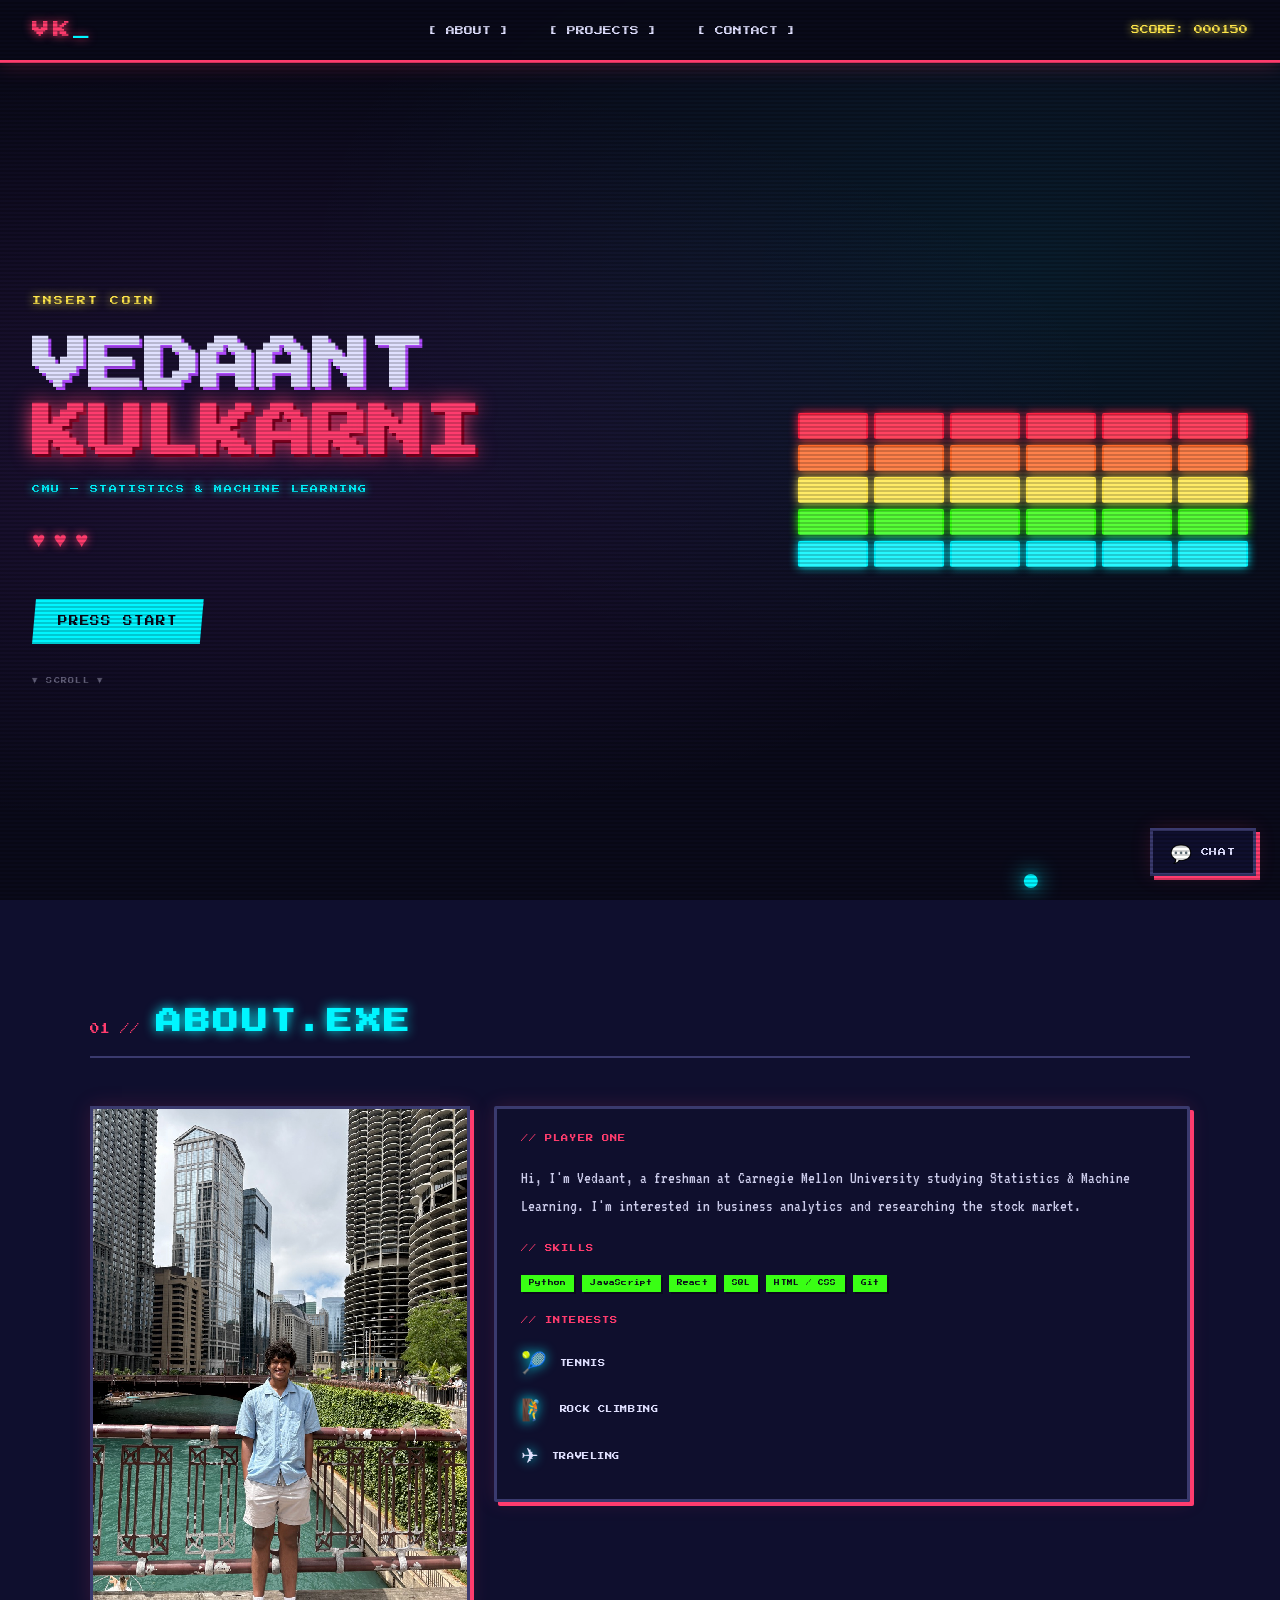
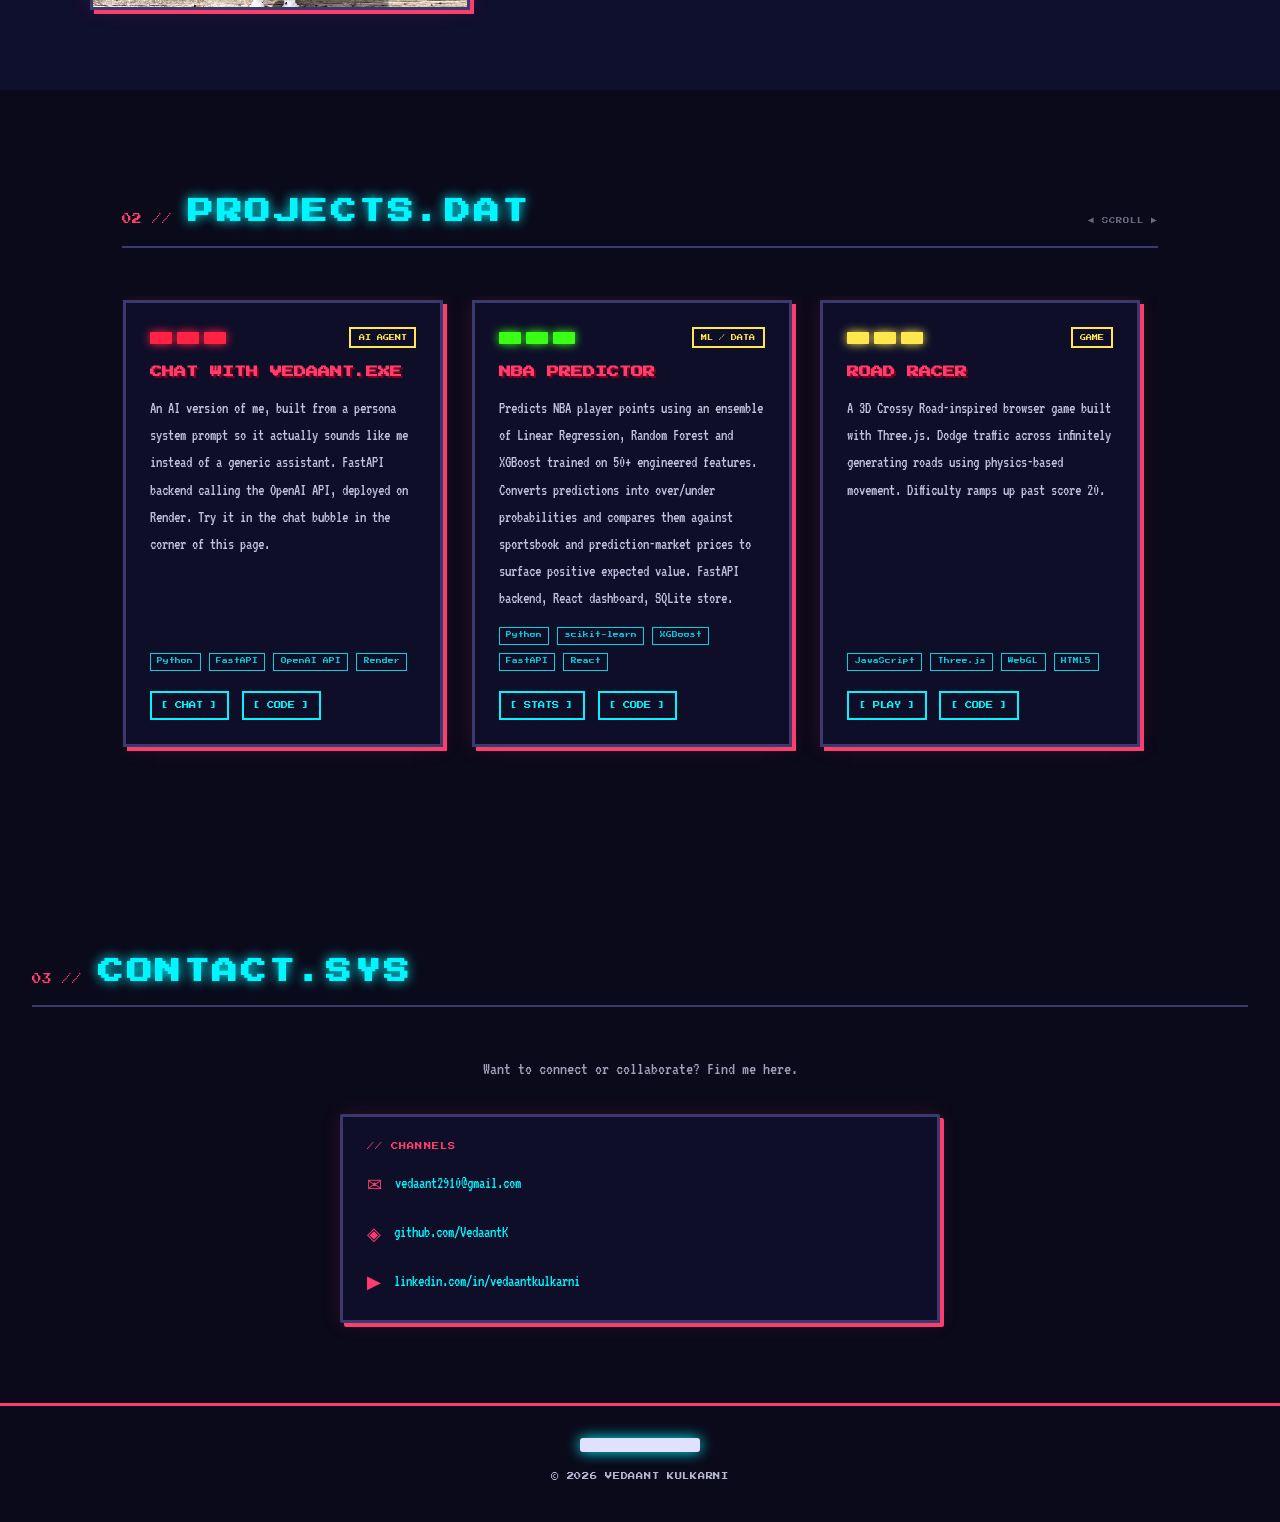
==== index.html @ dc7b93bc "Point chat widget at the live Render backend Co-Authored-By: Claude Sonnet 5 <noreply@anthropic.com>" ====
<!--
  ============================================================
  Vedaant Kulkarni — Portfolio Website
  Hosted on GitHub Pages: https://vedaantk.github.io
  ============================================================

  AI USAGE:
  This website was built with the assistance of Claude (Anthropic).
  AI helped generate the initial HTML structure, CSS layout and
  retro 80s design theme, and JavaScript interactive features.
  I reviewed, adapted, and customised all AI output — adjusting
  content, section layout, colour choices, photo handling, and
  mobile responsiveness to match my own vision.

  SOURCES & CREDITS:
  - Fonts: "Press Start 2P" and "VT323" via Google Fonts
    (https://fonts.google.com) — free for personal/commercial use
    under the Open Font License.
  - Design concept (retro arcade / Breakout aesthetic): original,
    developed in collaboration with Claude AI.
  - All written content and personal photo: Vedaant Kulkarni.
  ============================================================
-->
<!DOCTYPE html>
<html lang="en">
<head>
  <meta charset="UTF-8" />
  <meta name="viewport" content="width=device-width, initial-scale=1.0" />
  <meta name="description" content="Vedaant Kulkarni — CMU freshman studying Statistics &amp; Machine Learning. Portfolio of projects and interests." />
  <title>VEDAANT.K — Portfolio</title>
  <link rel="stylesheet" href="style.css" />
  <!-- AI-assisted: Google Fonts loaded here for the retro pixel aesthetic -->
  <link rel="preconnect" href="https://fonts.googleapis.com" />
  <link href="https://fonts.googleapis.com/css2?family=Press+Start+2P&family=VT323:wght@400&display=swap" rel="stylesheet" />
</head>
<body>

  <!-- Scanline overlay -->
  <div class="scanlines"></div>

  <!-- ── NAVIGATION ── -->
  <nav id="navbar">
    <div class="nav-logo">VK<span class="cursor-blink">_</span></div>
    <ul class="nav-links" id="navMenu">
      <li><a href="#about"    class="nav-btn">[ ABOUT ]</a></li>
      <li><a href="#projects" class="nav-btn">[ PROJECTS ]</a></li>
      <li><a href="#contact"  class="nav-btn">[ CONTACT ]</a></li>
    </ul>
    <div class="nav-score">SCORE: <span id="score">000000</span></div>
    <button class="nav-hamburger" id="hamburger" aria-label="Toggle navigation">
      <span></span><span></span><span></span>
    </button>
  </nav>

  <!-- ── HERO ── -->
  <section id="hero">
    <div class="hero-content">
      <div class="hero-tag">INSERT COIN</div>
      <!-- Each letter is a span so the breakout ball can change its colour on hit -->
      <h1 class="hero-title"><span class="hero-letter">V</span><span class="hero-letter">E</span><span class="hero-letter">D</span><span class="hero-letter">A</span><span class="hero-letter">A</span><span class="hero-letter">N</span><span class="hero-letter">T</span><br /><span class="hero-letter accent">K</span><span class="hero-letter accent">U</span><span class="hero-letter accent">L</span><span class="hero-letter accent">K</span><span class="hero-letter accent">A</span><span class="hero-letter accent">R</span><span class="hero-letter accent">N</span><span class="hero-letter accent">I</span></h1>
      <p class="hero-sub">CMU &mdash; STATISTICS &amp; MACHINE LEARNING</p>
      <div class="hero-lives">
        <span class="life">♥</span><span class="life">♥</span><span class="life">♥</span>
      </div>
      <a href="#about" class="btn-primary">PRESS START</a>
      <div class="scroll-hint" aria-hidden="true">▼ SCROLL ▼</div>
    </div>

    <!-- Canvas for the bouncing block-breaker ball -->
    <canvas id="breakout-canvas" aria-hidden="true"></canvas>

    <!-- Breakout bricks decorative grid -->
    <div class="brick-grid" aria-hidden="true">
      <div class="brick-row">
        <div class="brick b-red"></div><div class="brick b-red"></div><div class="brick b-red"></div><div class="brick b-red"></div><div class="brick b-red"></div><div class="brick b-red"></div>
      </div>
      <div class="brick-row">
        <div class="brick b-orange"></div><div class="brick b-orange"></div><div class="brick b-orange"></div><div class="brick b-orange"></div><div class="brick b-orange"></div><div class="brick b-orange"></div>
      </div>
      <div class="brick-row">
        <div class="brick b-yellow"></div><div class="brick b-yellow"></div><div class="brick b-yellow"></div><div class="brick b-yellow"></div><div class="brick b-yellow"></div><div class="brick b-yellow"></div>
      </div>
      <div class="brick-row">
        <div class="brick b-green"></div><div class="brick b-green"></div><div class="brick b-green"></div><div class="brick b-green"></div><div class="brick b-green"></div><div class="brick b-green"></div>
      </div>
      <div class="brick-row">
        <div class="brick b-cyan"></div><div class="brick b-cyan"></div><div class="brick b-cyan"></div><div class="brick b-cyan"></div><div class="brick b-cyan"></div><div class="brick b-cyan"></div>
      </div>
    </div>
  </section>

  <!-- ── ABOUT ── -->
  <section id="about">
    <div class="section-header">
      <span class="section-num">01 //</span>
      <h2 class="section-title">ABOUT.EXE</h2>
    </div>

    <div class="about-grid">
      <div class="about-photo pixel-border">
        <img src="assets/photo.jpg" alt="Vedaant Kulkarni" />
      </div>

      <div class="about-right">
        <div class="about-card pixel-border">
          <div class="card-label">// PLAYER ONE</div>
          <p class="about-text">
            Hi, I'm Vedaant, a freshman at Carnegie Mellon University studying Statistics &amp; Machine Learning.
            I'm interested in business analytics and researching the stock market.
          </p>

          <!-- Skills section — required by course spec -->
          <div class="card-label" style="margin-top:1.4rem;">// SKILLS</div>
          <div class="skill-tags">
            <span class="skill-tag">Python</span>
            <span class="skill-tag">JavaScript</span>
            <span class="skill-tag">React</span>
            <span class="skill-tag">SQL</span>
            <span class="skill-tag">HTML / CSS</span>
            <span class="skill-tag">Git</span>
          </div>

          <div class="card-label" style="margin-top:1.4rem;">// INTERESTS</div>
          <div class="about-interests">
            <div class="about-interest-item">
              <span class="about-interest-icon">🎾</span>
              <span class="about-interest-name">TENNIS</span>
            </div>
            <div class="about-interest-item">
              <span class="about-interest-icon">🧗</span>
              <span class="about-interest-name">ROCK CLIMBING</span>
            </div>
            <div class="about-interest-item">
              <span class="about-interest-icon">✈</span>
              <span class="about-interest-name">TRAVELING</span>
            </div>
          </div>
        </div>
      </div>
    </div>
  </section>

  <!-- ── PROJECTS ── -->
  <section id="projects">
    <div class="section-header">
      <span class="section-num">02 //</span>
      <h2 class="section-title">PROJECTS.DAT</h2>
      <span class="scroll-hint-inline">◀ SCROLL ▶</span>
    </div>

    <!-- Newest project first (left) — cards scroll horizontally, oldest ends up on the right -->
    <div class="projects-grid">

      <!-- Chat with Vedaant — AI persona chatbot (newest project) -->
      <article class="project-card pixel-border">
        <div class="project-top">
          <div class="project-bricks" aria-hidden="true">
            <div class="pb b-red"></div><div class="pb b-red"></div><div class="pb b-red"></div>
          </div>
          <span class="project-tag">AI AGENT</span>
        </div>
        <h3 class="project-name">CHAT WITH VEDAANT.EXE</h3>
        <p class="project-desc">
          An AI version of me, built from a persona system prompt so it actually sounds like me
          instead of a generic assistant. FastAPI backend calling the OpenAI API, deployed on
          Render. Try it in the chat bubble in the corner of this page.
        </p>
        <div class="project-tech">
          <span>Python</span><span>FastAPI</span><span>OpenAI API</span><span>Render</span>
        </div>
        <div class="project-links">
          <a href="#" class="btn-sm" data-open-chat>[ CHAT ]</a>
          <a href="https://github.com/VedaantK/vedaant-chat" class="btn-sm" target="_blank" rel="noopener">[ CODE ]</a>
        </div>
      </article>

      <!-- NBA Predictor — ML ensemble for player points props -->
      <article class="project-card pixel-border">
        <div class="project-top">
          <div class="project-bricks" aria-hidden="true">
            <div class="pb b-green"></div><div class="pb b-green"></div><div class="pb b-green"></div>
          </div>
          <span class="project-tag">ML / DATA</span>
        </div>
        <h3 class="project-name">NBA PREDICTOR</h3>
        <p class="project-desc">
          Predicts NBA player points using an ensemble of Linear Regression,
          Random Forest and XGBoost trained on 50+ engineered features. Converts
          predictions into over/under probabilities and compares them against
          sportsbook and prediction-market prices to surface positive expected
          value. FastAPI backend, React dashboard, SQLite store.
        </p>
        <div class="project-tech">
          <span>Python</span><span>scikit-learn</span><span>XGBoost</span><span>FastAPI</span><span>React</span>
        </div>
        <div class="project-links">
          <a href="nba-predictor/" class="btn-sm">[ STATS ]</a>
          <a href="https://github.com/VedaantK/nbapred" class="btn-sm" target="_blank" rel="noopener">[ CODE ]</a>
        </div>
      </article>

      <!-- Road Racer — 3D Crossy Road browser game -->
      <article class="project-card pixel-border">
        <div class="project-top">
          <div class="project-bricks" aria-hidden="true">
            <div class="pb b-yellow"></div><div class="pb b-yellow"></div><div class="pb b-yellow"></div>
          </div>
          <span class="project-tag">GAME</span>
        </div>
        <h3 class="project-name">ROAD RACER</h3>
        <p class="project-desc">
          A 3D Crossy Road-inspired browser game built with Three.js. Dodge
          traffic across infinitely generating roads using physics-based movement.
          Difficulty ramps up past score 20.
        </p>
        <div class="project-tech">
          <span>JavaScript</span><span>Three.js</span><span>WebGL</span><span>HTML5</span>
        </div>
        <div class="project-links">
          <a href="crossy-road/" class="btn-sm" target="_blank" rel="noopener">[ PLAY ]</a>
          <a href="https://github.com/VedaantK/VedaantK.github.io/tree/main/crossy-road" class="btn-sm" target="_blank" rel="noopener">[ CODE ]</a>
        </div>
      </article>

      <!-- This portfolio is itself listed as a project, as required (oldest) -->
      <article class="project-card pixel-border">
        <div class="project-top">
          <div class="project-bricks" aria-hidden="true">
            <div class="pb b-cyan"></div><div class="pb b-cyan"></div><div class="pb b-cyan"></div>
          </div>
          <span class="project-tag">PORTFOLIO</span>
        </div>
        <h3 class="project-name">THIS PORTFOLIO</h3>
        <p class="project-desc">
          The site you're looking at. Retro 80s arcade aesthetic built with vanilla HTML, CSS, and
          JavaScript. Responsive, interactive, and deployed on GitHub Pages.
        </p>
        <div class="project-tech">
          <span>HTML</span><span>CSS</span><span>JavaScript</span><span>GitHub Pages</span>
        </div>
        <div class="project-links">
          <a href="https://vedaantk.github.io" class="btn-sm" target="_blank" rel="noopener">[ LIVE ]</a>
          <a href="https://github.com/VedaantK/VedaantK.github.io" class="btn-sm" target="_blank" rel="noopener">[ CODE ]</a>
        </div>
      </article>

    </div>
  </section>

  <!-- ── CONTACT ── -->
  <section id="contact">
    <div class="section-header">
      <span class="section-num">03 //</span>
      <h2 class="section-title">CONTACT.SYS</h2>
    </div>

    <p class="contact-intro">Want to connect or collaborate? Find me here.</p>

    <div class="contact-wrapper">
      <div class="contact-info pixel-border">
        <div class="card-label">// CHANNELS</div>
        <ul class="contact-list">
          <li>
            <span class="contact-icon">✉</span>
            <a href="mailto:vedaant2910@gmail.com">vedaant2910@gmail.com</a>
          </li>
          <li>
            <span class="contact-icon">◈</span>
            <a href="https://github.com/VedaantK" target="_blank" rel="noopener">github.com/VedaantK</a>
          </li>
          <li>
            <span class="contact-icon">▶</span>
            <a href="https://linkedin.com/in/vedaantkulkarni" target="_blank" rel="noopener">linkedin.com/in/vedaantkulkarni</a>
          </li>
        </ul>
      </div>
    </div>
  </section>

  <!-- ── FOOTER ── -->
  <footer id="footer">
    <div class="footer-paddle" aria-hidden="true"></div>
    <p class="footer-text">© 2026 VEDAANT KULKARNI</p>
  </footer>

  <!-- ── CHAT WIDGET (Vedaant.EXE) ──────────────────────────────
       Floating chat button + panel, available from anywhere on the
       page. Talks to the FastAPI backend in the vedaant-chat repo,
       deployed on Render. data-api-url is the one place that needs
       the live Render URL — see chat.js. -->
  <div id="chatWidget" class="chat-widget" data-api-url="https://vedaant-chat.onrender.com">
    <button id="chatToggle" class="chat-toggle pixel-border" aria-expanded="false" aria-controls="chatPanel">
      <span class="chat-toggle-icon" aria-hidden="true">💬</span>
      <span class="chat-toggle-label">CHAT</span>
    </button>

    <div id="chatPanel" class="chat-panel pixel-border" hidden>
      <div class="chat-header">
        <span class="chat-dot" aria-hidden="true"></span>
        <span class="chat-title">VEDAANT.EXE</span>
        <button id="chatClose" class="chat-close" aria-label="Close chat">✕</button>
      </div>
      <div id="chatMessages" class="chat-messages" role="log" aria-live="polite"></div>
      <form id="chatForm" class="chat-form">
        <input id="chatInput" class="chat-input" type="text" autocomplete="off" placeholder="ask me anything..." maxlength="500" aria-label="Message" />
        <button type="submit" class="chat-send btn-sm">SEND</button>
      </form>
    </div>
  </div>

  <script src="main.js"></script>
  <script src="breakout.js"></script>
  <script src="chat.js"></script>
</body>
</html>
---- style.css ----
/* ═══════════════════════════════════════════════
   Vedaant Kulkarni — Portfolio  |  style.css
   ═══════════════════════════════════════════════
   AI USAGE: Overall visual design (retro 80s arcade theme,
   colour palette, neon glow effects, CSS grid layouts) was
   generated with Claude AI and then adjusted by me —
   tweaking colours, spacing, section structure, and removing
   features I didn't want (e.g. the stat-bar section).
   ═══════════════════════════════════════════════ */

/* ── RESET & BASE ── */
*, *::before, *::after {
  box-sizing: border-box;
  margin: 0;
  padding: 0;
}

:root {
  --bg:        #0a0a1a;
  --bg2:       #0f0f2e;
  --fg:        #e0e0ff;
  --accent:    #ff3c6e;      /* neon pink */
  --cyan:      #00f5ff;
  --yellow:    #ffe74c;
  --green:     #39ff14;
  --orange:    #ff6b2b;
  --purple:    #b04aff;
  --border:    #3a3a6e;

  /* brick colours */
  --b-red:     #ff2244;
  --b-orange:  #ff6b2b;
  --b-yellow:  #ffe74c;
  --b-green:   #39ff14;
  --b-cyan:    #00f5ff;

  --font-pixel: 'Press Start 2P', monospace;
  --font-vt:    'VT323', monospace;
}

html {
  scroll-behavior: smooth;
}

body {
  background-color: var(--bg);
  color: var(--fg);
  font-family: var(--font-vt);
  font-size: 1.15rem;
  line-height: 1.7;
  overflow-x: hidden;
}

/* ── SCANLINE OVERLAY ── */
.scanlines {
  position: fixed;
  inset: 0;
  pointer-events: none;
  z-index: 9999;
  background: repeating-linear-gradient(
    to bottom,
    transparent 0px,
    transparent 2px,
    rgba(0,0,0,0.18) 2px,
    rgba(0,0,0,0.18) 4px
  );
}

/* ── PIXEL BORDER UTILITY ── */
.pixel-border {
  border: 3px solid var(--border);
  box-shadow:
    4px 4px 0 var(--accent),
    0 0 20px rgba(255, 60, 110, 0.15);
  image-rendering: pixelated;
}

.pixel-border:hover {
  box-shadow:
    4px 4px 0 var(--cyan),
    0 0 30px rgba(0, 245, 255, 0.25);
  border-color: var(--cyan);
  transition: box-shadow 0.2s, border-color 0.2s;
}

/* ── CURSOR BLINK ── */
.cursor-blink {
  animation: blink 0.9s step-start infinite;
  color: var(--cyan);
}

@keyframes blink {
  50% { opacity: 0; }
}

/* ── SECTION COMMON ── */
section {
  max-width: 1100px;
  margin: 0 auto;
  padding: 100px 2rem 60px;
}

.section-header {
  display: flex;
  align-items: baseline;
  gap: 1rem;
  margin-bottom: 3rem;
  border-bottom: 2px solid var(--border);
  padding-bottom: 0.75rem;
}

.section-num {
  font-family: var(--font-pixel);
  font-size: 0.6rem;
  color: var(--accent);
}

.section-title {
  font-family: var(--font-pixel);
  font-size: clamp(1rem, 3vw, 1.6rem);
  color: var(--cyan);
  text-shadow: 0 0 12px var(--cyan);
  letter-spacing: 0.1em;
}

.scroll-hint-inline {
  margin-left: auto;
  font-family: var(--font-pixel);
  font-size: 0.4rem;
  color: var(--fg);
  opacity: 0.45;
  letter-spacing: 0.15em;
  white-space: nowrap;
}

/* ═══════════════════════════════════════════════
   NAVIGATION
   ═══════════════════════════════════════════════ */
#navbar {
  position: fixed;
  top: 0;
  left: 0;
  right: 0;
  z-index: 1000;
  display: flex;
  align-items: center;
  justify-content: space-between;
  padding: 0.9rem 2rem;
  background: rgba(10, 10, 26, 0.92);
  backdrop-filter: blur(4px);
  border-bottom: 3px solid var(--accent);
  box-shadow: 0 0 20px rgba(255, 60, 110, 0.3);
}

.nav-logo {
  font-family: var(--font-pixel);
  font-size: 1.1rem;
  color: var(--accent);
  text-shadow: 0 0 10px var(--accent);
  letter-spacing: 0.15em;
}

.nav-links {
  display: flex;
  list-style: none;
  gap: 1.5rem;
}

.nav-btn {
  font-family: var(--font-pixel);
  font-size: 0.55rem;
  color: var(--fg);
  text-decoration: none;
  padding: 0.4rem 0.5rem;
  transition: color 0.15s, text-shadow 0.15s;
}

.nav-btn:hover,
.nav-btn.active {
  color: var(--cyan);
  text-shadow: 0 0 8px var(--cyan);
}

.nav-score {
  font-family: var(--font-pixel);
  font-size: 0.55rem;
  color: var(--yellow);
  text-shadow: 0 0 8px var(--yellow);
}

/* ═══════════════════════════════════════════════
   HERO
   ═══════════════════════════════════════════════ */
#hero {
  min-height: 100vh;
  max-width: 100%;
  padding: 0 2rem;
  display: flex;
  align-items: center;
  justify-content: space-between;
  gap: 2rem;
  position: relative;
  overflow: hidden;
  background:
    radial-gradient(ellipse at 20% 50%, rgba(176, 74, 255, 0.12) 0%, transparent 60%),
    radial-gradient(ellipse at 80% 30%, rgba(0, 245, 255, 0.08) 0%, transparent 50%);
}

.hero-content {
  flex: 1;
  max-width: 600px;
  padding-top: 80px;
}

.hero-tag {
  font-family: var(--font-pixel);
  font-size: 0.55rem;
  color: var(--yellow);
  text-shadow: 0 0 10px var(--yellow);
  letter-spacing: 0.25em;
  margin-bottom: 1.5rem;
  animation: pulse-glow 2s ease-in-out infinite;
}

@keyframes pulse-glow {
  0%, 100% { opacity: 1; }
  50%       { opacity: 0.5; }
}

.hero-title {
  font-family: var(--font-pixel);
  font-size: clamp(1.8rem, 6vw, 3.5rem);
  line-height: 1.2;
  color: var(--fg);
  text-shadow: 3px 3px 0 var(--purple);
  margin-bottom: 1rem;
}

.hero-title .accent {
  color: var(--accent);
  text-shadow: 3px 3px 0 #7a001f, 0 0 20px var(--accent);
}

.hero-sub {
  font-family: var(--font-pixel);
  font-size: 0.5rem;
  color: var(--cyan);
  letter-spacing: 0.2em;
  margin-bottom: 1.5rem;
  text-shadow: 0 0 8px var(--cyan);
}

.hero-lives {
  display: flex;
  gap: 0.5rem;
  margin-bottom: 2.5rem;
}

.scroll-hint {
  font-family: var(--font-pixel);
  font-size: 0.38rem;
  color: var(--fg);
  opacity: 0.4;
  letter-spacing: 0.2em;
  margin-top: 2rem;
  animation: scroll-bounce 1.6s ease-in-out infinite;
}

@keyframes scroll-bounce {
  0%, 100% { transform: translateY(0);    opacity: 0.4; }
  50%       { transform: translateY(6px); opacity: 0.7; }
}

.life {
  font-size: 1.4rem;
  color: var(--accent);
  text-shadow: 0 0 10px var(--accent);
}

/* ── BREAKOUT CANVAS ── */
#breakout-canvas {
  position: absolute;
  inset: 0;
  pointer-events: none; /* let clicks pass through to elements below */
  z-index: 3;
}

/* Individual hero title letters — transition lets colour changes animate smoothly */
.hero-letter {
  display: inline;
  transition: color 0.5s, text-shadow 0.5s;
}

/* ── BRICK GRID (hero decoration) ── */
.brick-grid {
  display: flex;
  flex-direction: column;
  gap: 6px;
  align-items: flex-end;
  padding-top: 80px;
  flex-shrink: 0;
}

.brick-row {
  display: flex;
  gap: 6px;
}

.brick {
  width: 70px;
  height: 26px;
  border-radius: 2px;
  position: relative;
  animation: brick-float 3s ease-in-out infinite;
}

.brick::after {
  content: '';
  position: absolute;
  inset: 2px 2px 0 2px;
  background: rgba(255,255,255,0.15);
  border-radius: 1px 1px 0 0;
}

.brick:nth-child(odd)  { animation-delay: 0.3s; }
.brick:nth-child(even) { animation-delay: 0.6s; }

@keyframes brick-float {
  0%, 100% { transform: translateY(0); }
  50%       { transform: translateY(-4px); }
}

.b-red    { background: var(--b-red);    box-shadow: 0 0 10px var(--b-red); }
.b-orange { background: var(--b-orange); box-shadow: 0 0 10px var(--b-orange); }
.b-yellow { background: var(--b-yellow); box-shadow: 0 0 10px var(--b-yellow); }
.b-green  { background: var(--b-green);  box-shadow: 0 0 10px var(--b-green); }
.b-cyan   { background: var(--b-cyan);   box-shadow: 0 0 10px var(--b-cyan); }

/* ── BUTTONS ── */
.btn-primary {
  display: inline-block;
  font-family: var(--font-pixel);
  font-size: 0.6rem;
  color: var(--bg);
  background: var(--cyan);
  border: none;
  padding: 0.9rem 1.6rem;
  cursor: pointer;
  text-decoration: none;
  letter-spacing: 0.1em;
  clip-path: polygon(4px 0%, 100% 0%, calc(100% - 4px) 100%, 0% 100%);
  transition: background 0.15s, transform 0.1s;
  box-shadow: 4px 4px 0 var(--purple);
}

.btn-primary:hover {
  background: var(--accent);
  box-shadow: 4px 4px 0 var(--yellow);
  transform: translate(-2px, -2px);
}

.btn-primary:active {
  transform: translate(2px, 2px);
  box-shadow: none;
}

.btn-sm {
  font-family: var(--font-pixel);
  font-size: 0.45rem;
  color: var(--cyan);
  text-decoration: none;
  border: 2px solid var(--cyan);
  padding: 0.4rem 0.6rem;
  transition: background 0.15s, color 0.15s;
}

.btn-sm:hover {
  background: var(--cyan);
  color: var(--bg);
}

/* ═══════════════════════════════════════════════
   ABOUT
   ═══════════════════════════════════════════════ */
#about {
  background: var(--bg2);
  max-width: 100%;
  padding: 100px 2rem 80px;
}

#about > * {
  max-width: 1100px;
  margin-left: auto;
  margin-right: auto;
}

.about-grid {
  display: grid;
  grid-template-columns: 380px 1fr;
  gap: 1.5rem;
  max-width: 1100px;
  margin: 0 auto;
}

.about-photo {
  overflow: hidden;
  line-height: 0;
}

.about-photo img {
  width: 100%;
  height: 100%;
  object-fit: cover;
  object-position: center top;
  display: block;
  filter: saturate(0.9) contrast(1.05);
}

.about-right {
  display: flex;
  flex-direction: column;
  gap: 1.5rem;
}

.about-card {
  background: rgba(15, 15, 46, 0.8);
  padding: 1.5rem;
  border-radius: 2px;
}

.about-interests {
  display: flex;
  flex-direction: column;
  gap: 0.7rem;
}

.about-interest-item {
  display: flex;
  align-items: center;
  gap: 0.8rem;
}

.about-interest-icon {
  font-size: 1.3rem;
  filter: drop-shadow(0 0 6px var(--cyan));
}

.about-interest-name {
  font-family: var(--font-pixel);
  font-size: 0.45rem;
  color: var(--fg);
  letter-spacing: 0.08em;
}

.card-label {
  font-family: var(--font-pixel);
  font-size: 0.45rem;
  color: var(--accent);
  letter-spacing: 0.15em;
  margin-bottom: 1.2rem;
}

.about-text {
  font-size: 1.05rem;
  color: var(--fg);
  opacity: 0.9;
}

/* Skill tags — compact, sits below bio in the about card */
.skill-tags {
  display: flex;
  flex-wrap: wrap;
  gap: 0.5rem;
  margin-bottom: 0.2rem;
}

.skill-tag {
  font-family: var(--font-pixel);
  font-size: 0.35rem;
  color: var(--bg);
  background: var(--green);
  padding: 0.25rem 0.5rem;
  box-shadow: 2px 2px 0 rgba(0,0,0,0.35);
  letter-spacing: 0.04em;
}

/* Disabled project links (placeholders) */
.btn-disabled {
  opacity: 0.35;
  cursor: not-allowed;
  pointer-events: none;
}

/* Placeholder project cards — slightly dimmed */
.project-placeholder {
  opacity: 0.7;
}

/* ═══════════════════════════════════════════════
   PROJECTS
   ═══════════════════════════════════════════════ */
#projects {
  padding: 100px 2rem 80px;
}

/* Horizontal scroller, newest project card first (left) */
.projects-grid {
  display: flex;
  gap: 1.8rem;
  overflow-x: auto;
  scroll-snap-type: x proximity;
  padding: 0.3rem 0.3rem 1.4rem;
  scrollbar-width: thin;
  scrollbar-color: var(--cyan) var(--bg2);
}

.projects-grid::-webkit-scrollbar {
  height: 10px;
}

.projects-grid::-webkit-scrollbar-track {
  background: var(--bg2);
}

.projects-grid::-webkit-scrollbar-thumb {
  background: var(--cyan);
  box-shadow: 0 0 6px var(--cyan);
}

.project-card {
  background: rgba(15, 15, 46, 0.8);
  padding: 1.5rem;
  display: flex;
  flex-direction: column;
  gap: 0.9rem;
  transition: transform 0.2s;
  flex: 0 0 320px;
  scroll-snap-align: start;
}

.project-card:hover {
  transform: translate(-3px, -3px);
}

.project-top {
  display: flex;
  align-items: center;
  justify-content: space-between;
}

.project-bricks {
  display: flex;
  gap: 5px;
}

.pb {
  width: 22px;
  height: 12px;
  border-radius: 1px;
}

.project-tag {
  font-family: var(--font-pixel);
  font-size: 0.38rem;
  color: var(--yellow);
  border: 2px solid var(--yellow);
  padding: 0.2rem 0.45rem;
}

.project-name {
  font-family: var(--font-pixel);
  font-size: 0.75rem;
  color: var(--accent);
  text-shadow: 2px 2px 0 #7a001f;
  line-height: 1.5;
}

.project-desc {
  font-size: 1rem;
  color: var(--fg);
  opacity: 0.85;
  flex: 1;
}

.project-tech {
  display: flex;
  flex-wrap: wrap;
  gap: 0.5rem;
}

.project-tech span {
  font-family: var(--font-pixel);
  font-size: 0.35rem;
  color: var(--cyan);
  border: 1px solid var(--cyan);
  padding: 0.2rem 0.4rem;
  opacity: 0.85;
}

.project-links {
  display: flex;
  gap: 0.8rem;
  margin-top: 0.4rem;
}

/* ═══════════════════════════════════════════════
   CONTACT
   ═══════════════════════════════════════════════ */
#contact {
  max-width: 100%;
  padding: 100px 2rem 80px;
}

.contact-wrapper {
  max-width: 600px;
  margin: 0 auto;
}

.contact-intro {
  max-width: 600px;
  margin: 0 auto 1.8rem;
  font-size: 1.1rem;
  color: var(--fg);
  opacity: 0.7;
  text-align: center;
}

.contact-info {
  background: rgba(15, 15, 46, 0.8);
  padding: 1.5rem;
  border-radius: 2px;
  align-self: start;
}

.contact-list {
  list-style: none;
  display: flex;
  flex-direction: column;
  gap: 1.4rem;
  margin-top: 0.5rem;
}

.contact-list li {
  display: flex;
  align-items: flex-start;
  gap: 0.8rem;
  line-height: 1.4;
}

.contact-icon {
  color: var(--accent);
  font-size: 1.1rem;
  flex-shrink: 0;
  margin-top: 0.1rem;
}

.contact-list a {
  color: var(--cyan);
  text-decoration: none;
  font-size: 1rem;
  word-break: break-all;
  transition: color 0.15s;
}

.contact-list a:hover {
  color: var(--yellow);
  text-shadow: 0 0 8px var(--yellow);
}

/* ═══════════════════════════════════════════════
   FOOTER
   ═══════════════════════════════════════════════ */
#footer {
  border-top: 3px solid var(--accent);
  padding: 2rem;
  text-align: center;
  background: var(--bg);
  position: relative;
}

.footer-paddle {
  width: 120px;
  height: 14px;
  background: var(--fg);
  border-radius: 3px;
  margin: 0 auto 1.2rem;
  box-shadow: 0 0 14px var(--cyan);
}

.footer-text {
  font-family: var(--font-pixel);
  font-size: 0.45rem;
  color: var(--fg);
  letter-spacing: 0.1em;
  opacity: 0.8;
  margin-bottom: 0.4rem;
}

/* ═══════════════════════════════════════════════
   CHAT WIDGET (Vedaant.EXE)
   ═══════════════════════════════════════════════ */
.chat-widget {
  position: fixed;
  right: 1.5rem;
  bottom: 1.5rem;
  z-index: 1500;
  display: flex;
  flex-direction: column;
  align-items: flex-end;
  gap: 0.8rem;
}

.chat-toggle {
  display: flex;
  align-items: center;
  gap: 0.5rem;
  background: var(--bg2);
  color: var(--fg);
  padding: 0.75rem 1.1rem;
  cursor: pointer;
  font-family: var(--font-pixel);
  font-size: 0.5rem;
  letter-spacing: 0.08em;
}

.chat-toggle-icon {
  font-size: 1.1rem;
  line-height: 1;
}

.chat-panel {
  width: 320px;
  max-width: calc(100vw - 2.5rem);
  height: 440px;
  max-height: calc(100vh - 8rem);
  background: var(--bg2);
  display: flex;
  flex-direction: column;
  overflow: hidden;
}

.chat-panel[hidden] {
  display: none;
}

.chat-header {
  display: flex;
  align-items: center;
  gap: 0.6rem;
  padding: 0.7rem 0.9rem;
  border-bottom: 2px solid var(--border);
  background: rgba(10, 10, 26, 0.6);
  flex-shrink: 0;
}

.chat-dot {
  width: 8px;
  height: 8px;
  border-radius: 50%;
  background: var(--green);
  box-shadow: 0 0 8px var(--green);
  animation: blink 1.4s ease-in-out infinite;
  flex-shrink: 0;
}

.chat-title {
  font-family: var(--font-pixel);
  font-size: 0.55rem;
  color: var(--cyan);
  text-shadow: 0 0 8px var(--cyan);
  flex: 1;
}

.chat-close {
  background: none;
  border: none;
  color: var(--fg);
  font-size: 1.1rem;
  cursor: pointer;
  line-height: 1;
  padding: 0.1rem 0.3rem;
}

.chat-close:hover {
  color: var(--accent);
}

.chat-messages {
  flex: 1;
  overflow-y: auto;
  padding: 0.9rem;
  display: flex;
  flex-direction: column;
  gap: 0.6rem;
}

.chat-msg {
  max-width: 85%;
  padding: 0.5rem 0.7rem;
  font-size: 0.95rem;
  line-height: 1.4;
  border-radius: 2px;
  word-wrap: break-word;
  white-space: pre-wrap;
}

.chat-msg-bot {
  align-self: flex-start;
  background: rgba(255, 60, 110, 0.12);
  border: 1px solid var(--accent);
  color: var(--fg);
}

.chat-msg-user {
  align-self: flex-end;
  background: rgba(0, 245, 255, 0.1);
  border: 1px solid var(--cyan);
  color: var(--fg);
}

.chat-typing {
  opacity: 0.6;
}

.chat-form {
  display: flex;
  gap: 0.5rem;
  padding: 0.7rem;
  border-top: 2px solid var(--border);
  flex-shrink: 0;
}

.chat-input {
  flex: 1;
  min-width: 0;
  background: var(--bg);
  border: 2px solid var(--border);
  color: var(--fg);
  padding: 0.5rem 0.6rem;
  font-family: var(--font-vt);
  font-size: 1rem;
}

.chat-input:focus {
  outline: none;
  border-color: var(--cyan);
}

.chat-input:disabled {
  opacity: 0.5;
}

.chat-send {
  cursor: pointer;
  flex-shrink: 0;
}

.chat-send:disabled {
  opacity: 0.5;
  cursor: not-allowed;
}

/* ── HAMBURGER (hidden on desktop) ── */
.nav-hamburger {
  display: none;
  flex-direction: column;
  justify-content: center;
  gap: 5px;
  background: none;
  border: none;
  cursor: pointer;
  padding: 0.3rem;
}

.nav-hamburger span {
  display: block;
  width: 22px;
  height: 2px;
  background: var(--fg);
  border-radius: 1px;
  transition: transform 0.2s, opacity 0.2s;
}

.nav-hamburger.open span:nth-child(1) { transform: translateY(7px) rotate(45deg); }
.nav-hamburger.open span:nth-child(2) { opacity: 0; }
.nav-hamburger.open span:nth-child(3) { transform: translateY(-7px) rotate(-45deg); }

/* ═══════════════════════════════════════════════
   RESPONSIVE — TABLET (≤900px)
   ═══════════════════════════════════════════════ */
@media (max-width: 900px) {
  .about-grid {
    grid-template-columns: 1fr;
  }
  .about-photo {
    max-height: 460px;
  }
  .brick-grid {
    display: none;
  }
  #hero {
    justify-content: center;
    text-align: center;
  }
  .hero-lives {
    justify-content: center;
  }
}

/* ═══════════════════════════════════════════════
   RESPONSIVE — MOBILE (≤680px)
   ═══════════════════════════════════════════════ */
@media (max-width: 680px) {

  /* ── Nav ── */
  #navbar {
    padding: 0.75rem 1.2rem;
    flex-wrap: wrap;
    row-gap: 0;
  }
  .nav-hamburger {
    display: flex;
  }
  .nav-score {
    display: none;
  }
  .nav-links {
    display: none;
    width: 100%;
    flex-direction: column;
    gap: 0;
    padding: 0.4rem 0 0.2rem;
    border-top: 1px solid var(--border);
    margin-top: 0.5rem;
  }
  .nav-links.open {
    display: flex;
  }
  .nav-btn {
    font-size: 0.5rem;
    padding: 0.65rem 0.2rem;
    display: block;
  }

  /* ── Sections ── */
  section {
    padding: 80px 1.2rem 50px;
  }
  #about,
  #contact {
    padding: 80px 1.2rem 50px;
  }

  /* ── Hero ── */
  #hero {
    padding: 0 1.2rem;
    min-height: 100svh;
    text-align: center;
    justify-content: center;
  }
  .hero-content {
    padding-top: 80px;
  }
  .hero-tag {
    font-size: 0.42rem;
    letter-spacing: 0.15em;
  }
  .hero-title {
    font-size: clamp(1.4rem, 9vw, 2.2rem);
  }
  .hero-sub {
    font-size: 0.38rem;
    letter-spacing: 0.1em;
  }
  .hero-lives {
    justify-content: center;
  }
  .btn-primary {
    font-size: 0.5rem;
    padding: 0.8rem 1.3rem;
  }

  /* ── Section headers ── */
  .section-title {
    font-size: clamp(0.75rem, 4.5vw, 1.1rem);
  }
  .section-num {
    font-size: 0.48rem;
  }

  /* ── About ── */
  .about-photo {
    max-height: 340px;
  }
  .about-interest-name {
    font-size: 0.42rem;
  }

  /* ── Projects ── */
  .project-card {
    flex-basis: 82vw;
  }
  .scroll-hint-inline {
    display: none;
  }
  .project-name {
    font-size: 0.6rem;
  }
  .project-tech span {
    font-size: 0.32rem;
  }

  /* ── Contact ── */
  .contact-list a {
    font-size: 0.95rem;
  }

  /* ── Footer ── */
  .footer-text {
    font-size: 0.38rem;
  }

  /* ── Chat widget ── */
  .chat-widget {
    right: 1rem;
    bottom: 1rem;
  }
  .chat-panel {
    width: calc(100vw - 2rem);
    height: 65vh;
  }
  .chat-toggle-label {
    display: none;
  }
}
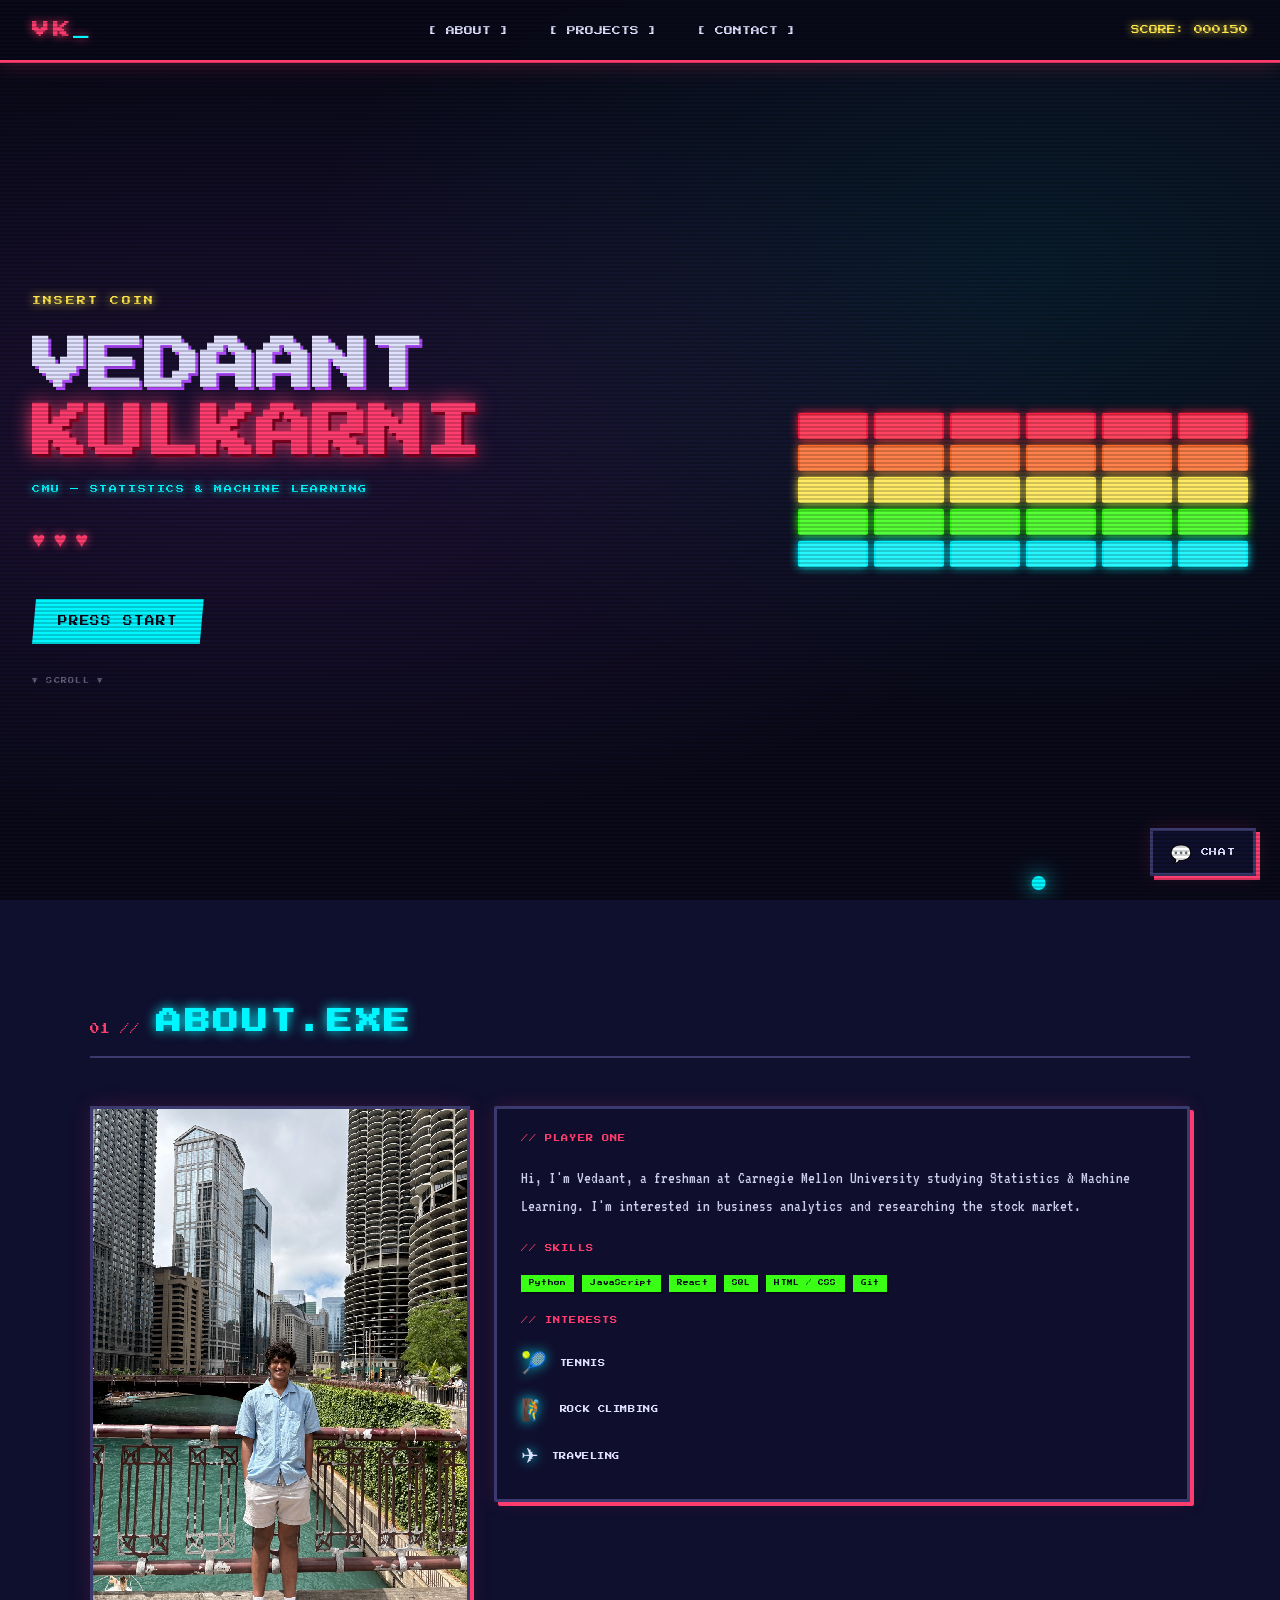
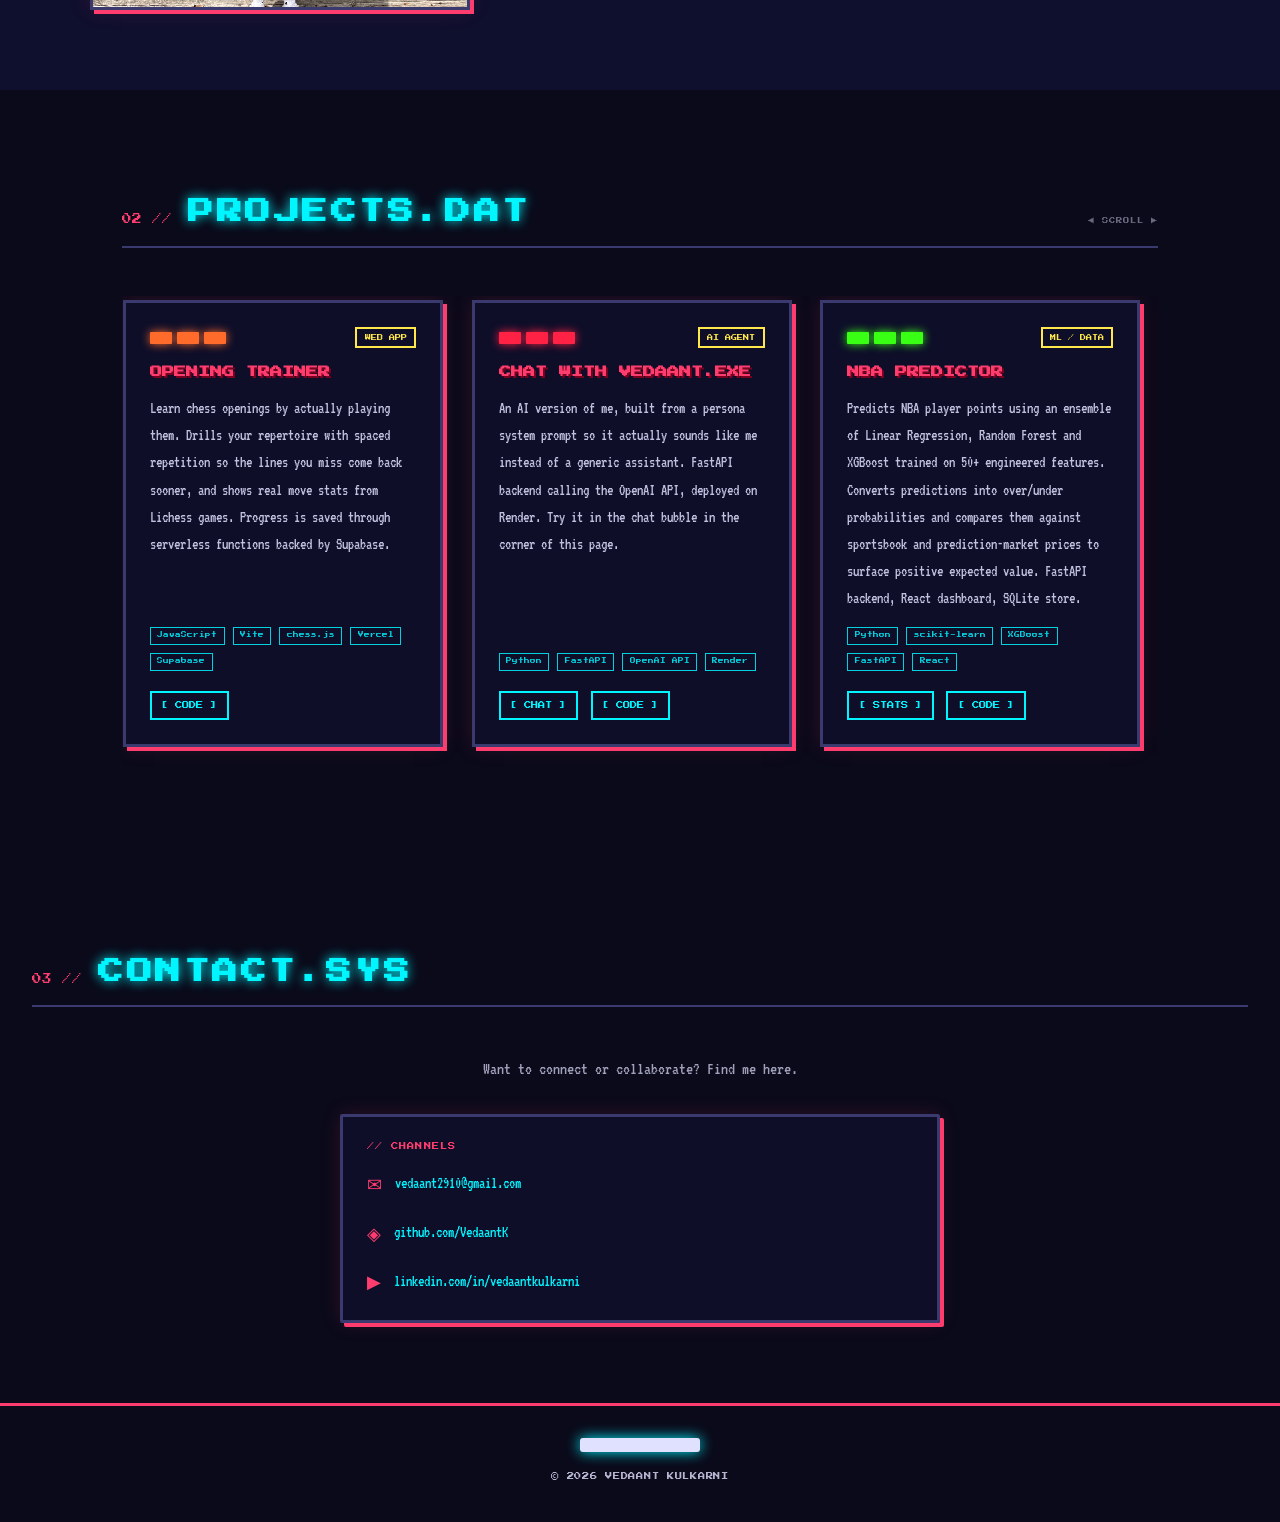
==== commit 259676d3: "Add Opening Trainer as the newest project card Co-Authored-By: Claude Opus 5.5 <noreply@anthropic.co" ====
--- a/index.html
+++ b/index.html
@@ -151,7 +151,29 @@
     <!-- Newest project first (left) — cards scroll horizontally, oldest ends up on the right -->
     <div class="projects-grid">
 
-      <!-- Chat with Vedaant — AI persona chatbot (newest project) -->
+      <!-- Opening Trainer — chess openings with spaced repetition (newest project) -->
+      <article class="project-card pixel-border">
+        <div class="project-top">
+          <div class="project-bricks" aria-hidden="true">
+            <div class="pb b-orange"></div><div class="pb b-orange"></div><div class="pb b-orange"></div>
+          </div>
+          <span class="project-tag">WEB APP</span>
+        </div>
+        <h3 class="project-name">OPENING TRAINER</h3>
+        <p class="project-desc">
+          Learn chess openings by actually playing them. Drills your repertoire with spaced
+          repetition so the lines you miss come back sooner, and shows real move stats from
+          Lichess games. Progress is saved through serverless functions backed by Supabase.
+        </p>
+        <div class="project-tech">
+          <span>JavaScript</span><span>Vite</span><span>chess.js</span><span>Vercel</span><span>Supabase</span>
+        </div>
+        <div class="project-links">
+          <a href="https://github.com/VedaantK/opening-trainer" class="btn-sm" target="_blank" rel="noopener">[ CODE ]</a>
+        </div>
+      </article>
+
+      <!-- Chat with Vedaant — AI persona chatbot -->
       <article class="project-card pixel-border">
         <div class="project-top">
           <div class="project-bricks" aria-hidden="true">
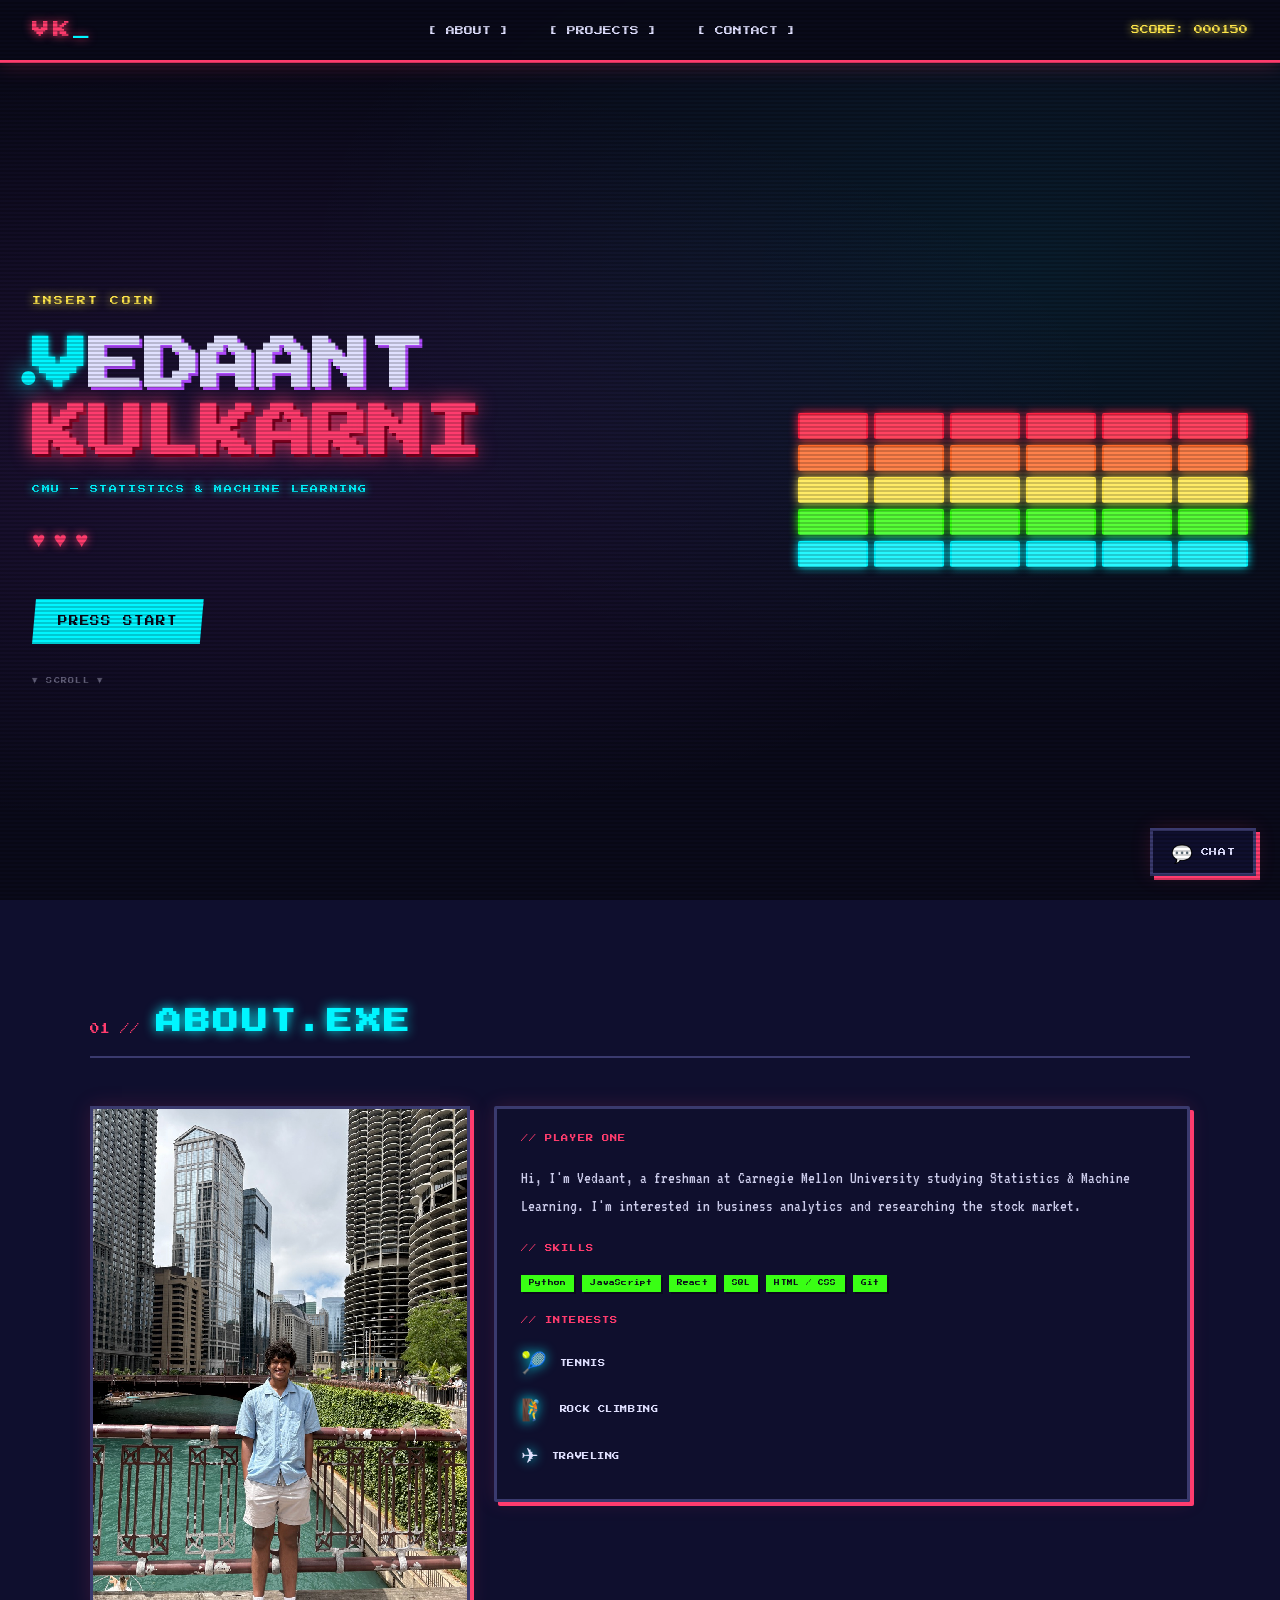
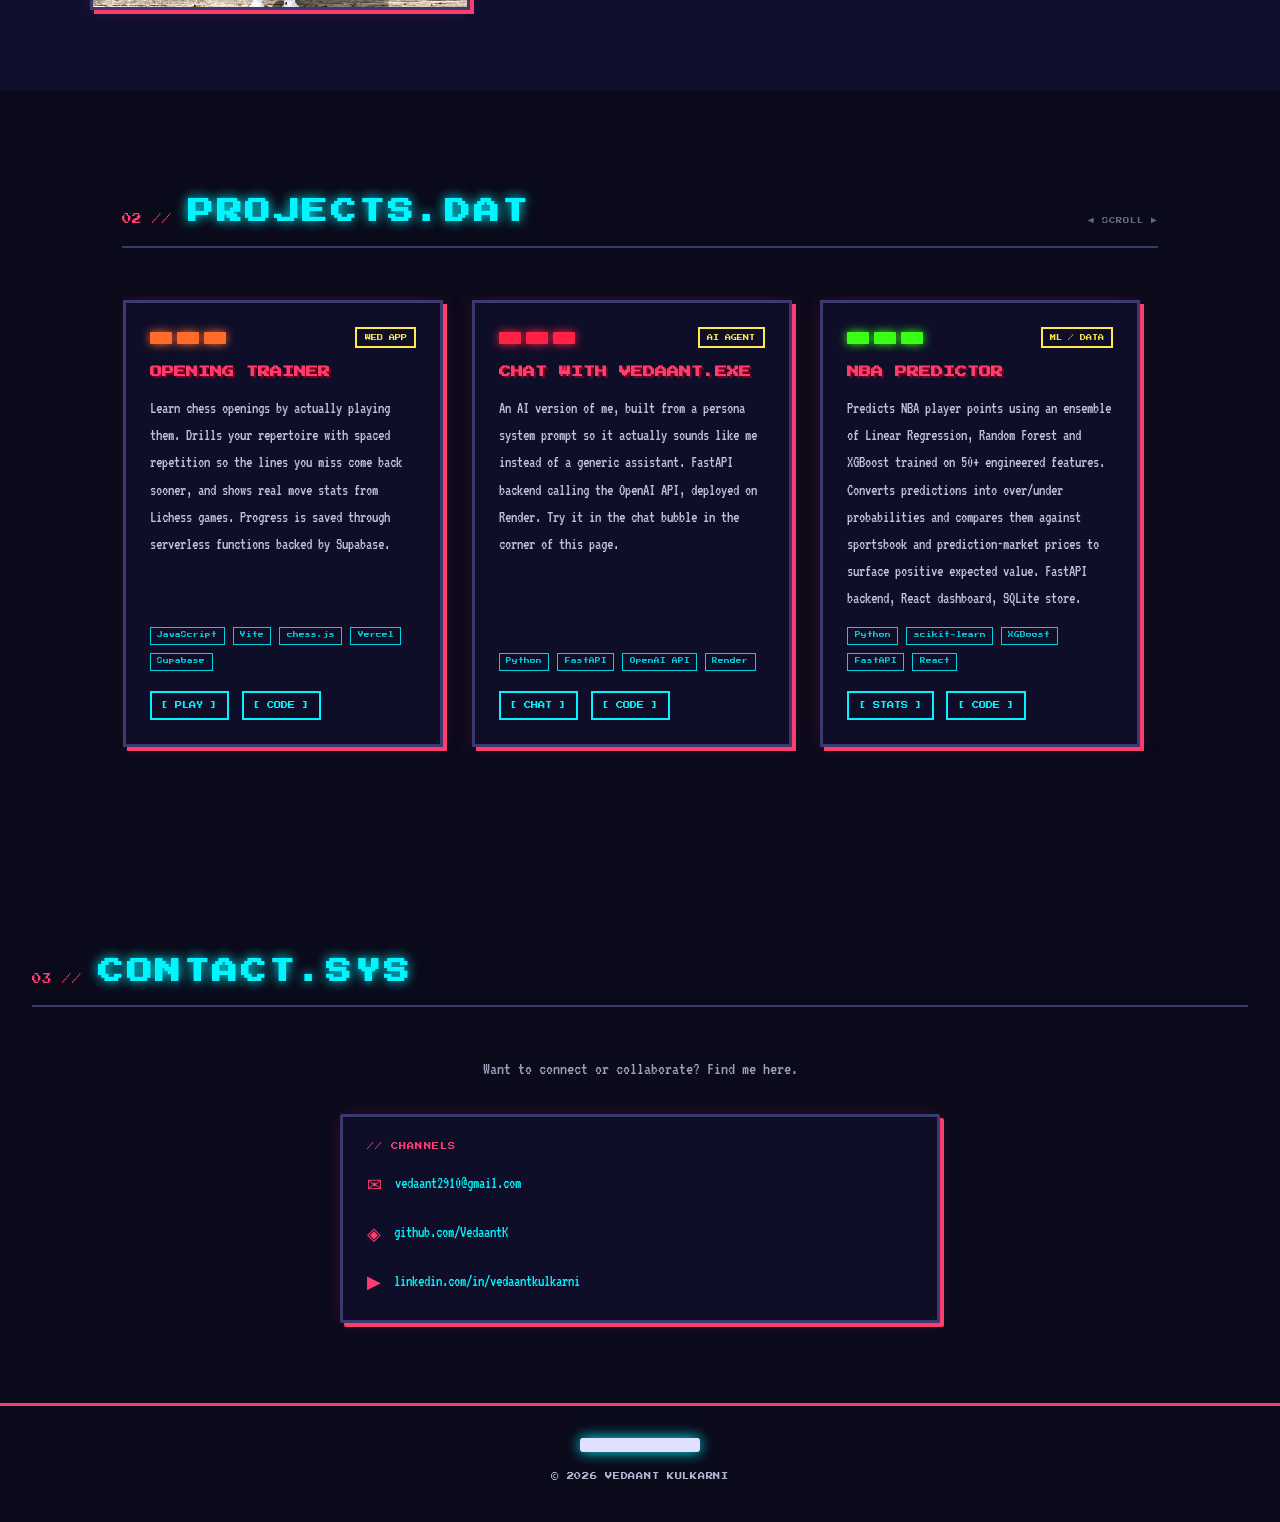
==== commit 63ae0453: "Add Opening Trainer play link Co-Authored-By: Claude Opus 5.5 <noreply@anthropic.com>" ====
--- a/index.html
+++ b/index.html
@@ -169,6 +169,7 @@
           <span>JavaScript</span><span>Vite</span><span>chess.js</span><span>Vercel</span><span>Supabase</span>
         </div>
         <div class="project-links">
+          <a href="https://opening-trainer-u1ow.onrender.com" class="btn-sm" target="_blank" rel="noopener">[ PLAY ]</a>
           <a href="https://github.com/VedaantK/opening-trainer" class="btn-sm" target="_blank" rel="noopener">[ CODE ]</a>
         </div>
       </article>
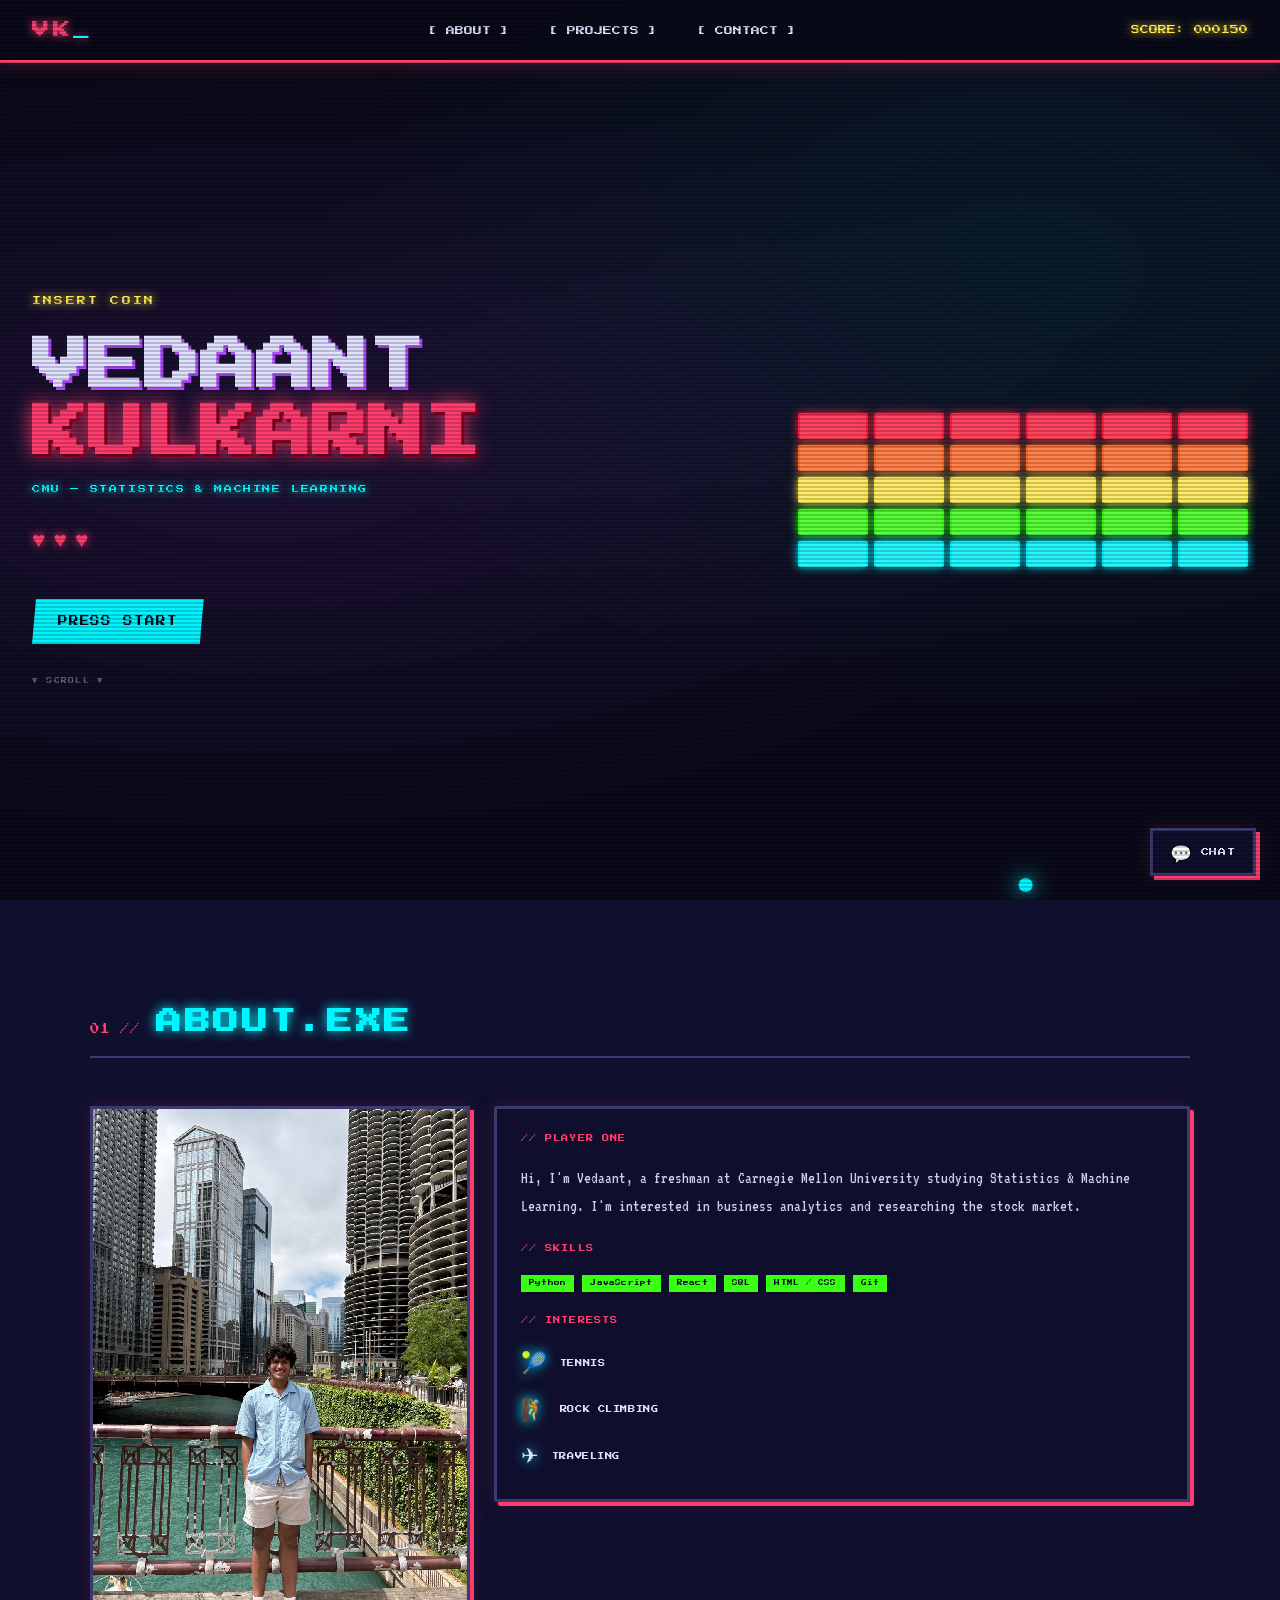
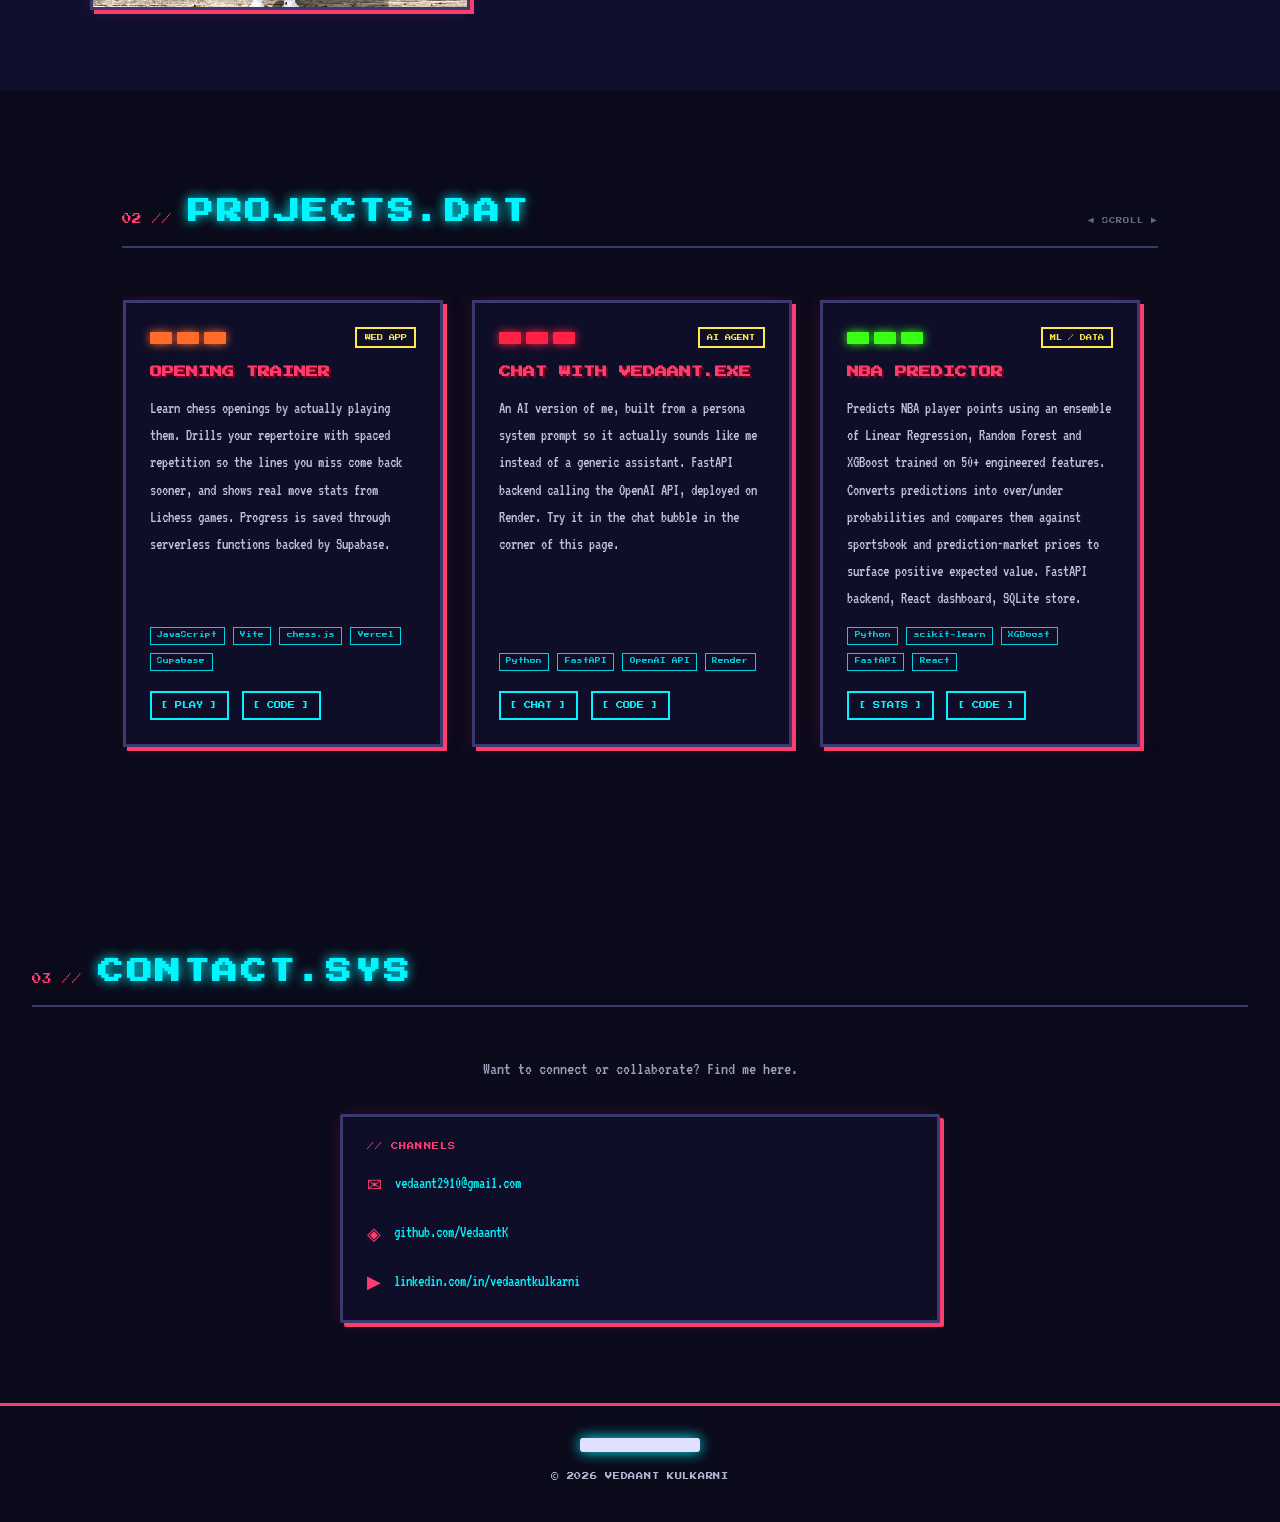
==== commit 5d3b8a86: "Rebuild Road Racer as inverted Crossy Road (car player, chicken traffic) Player is now a car dodging" ====
--- a/index.html
+++ b/index.html
@@ -222,7 +222,7 @@
         </div>
       </article>
 
-      <!-- Road Racer — 3D Crossy Road browser game -->
+      <!-- Road Racer — 3D inverted Crossy Road browser game -->
       <article class="project-card pixel-border">
         <div class="project-top">
           <div class="project-bricks" aria-hidden="true">
@@ -232,9 +232,9 @@
         </div>
         <h3 class="project-name">ROAD RACER</h3>
         <p class="project-desc">
-          A 3D Crossy Road-inspired browser game built with Three.js. Dodge
-          traffic across infinitely generating roads using physics-based movement.
-          Difficulty ramps up past score 20.
+          Crossy Road, flipped: you're the car and the chickens are the traffic.
+          A 3D Three.js game where you drive up an endless country road, dodging
+          flocks and hen-and-chick parades as the crossings get busier.
         </p>
         <div class="project-tech">
           <span>JavaScript</span><span>Three.js</span><span>WebGL</span><span>HTML5</span>
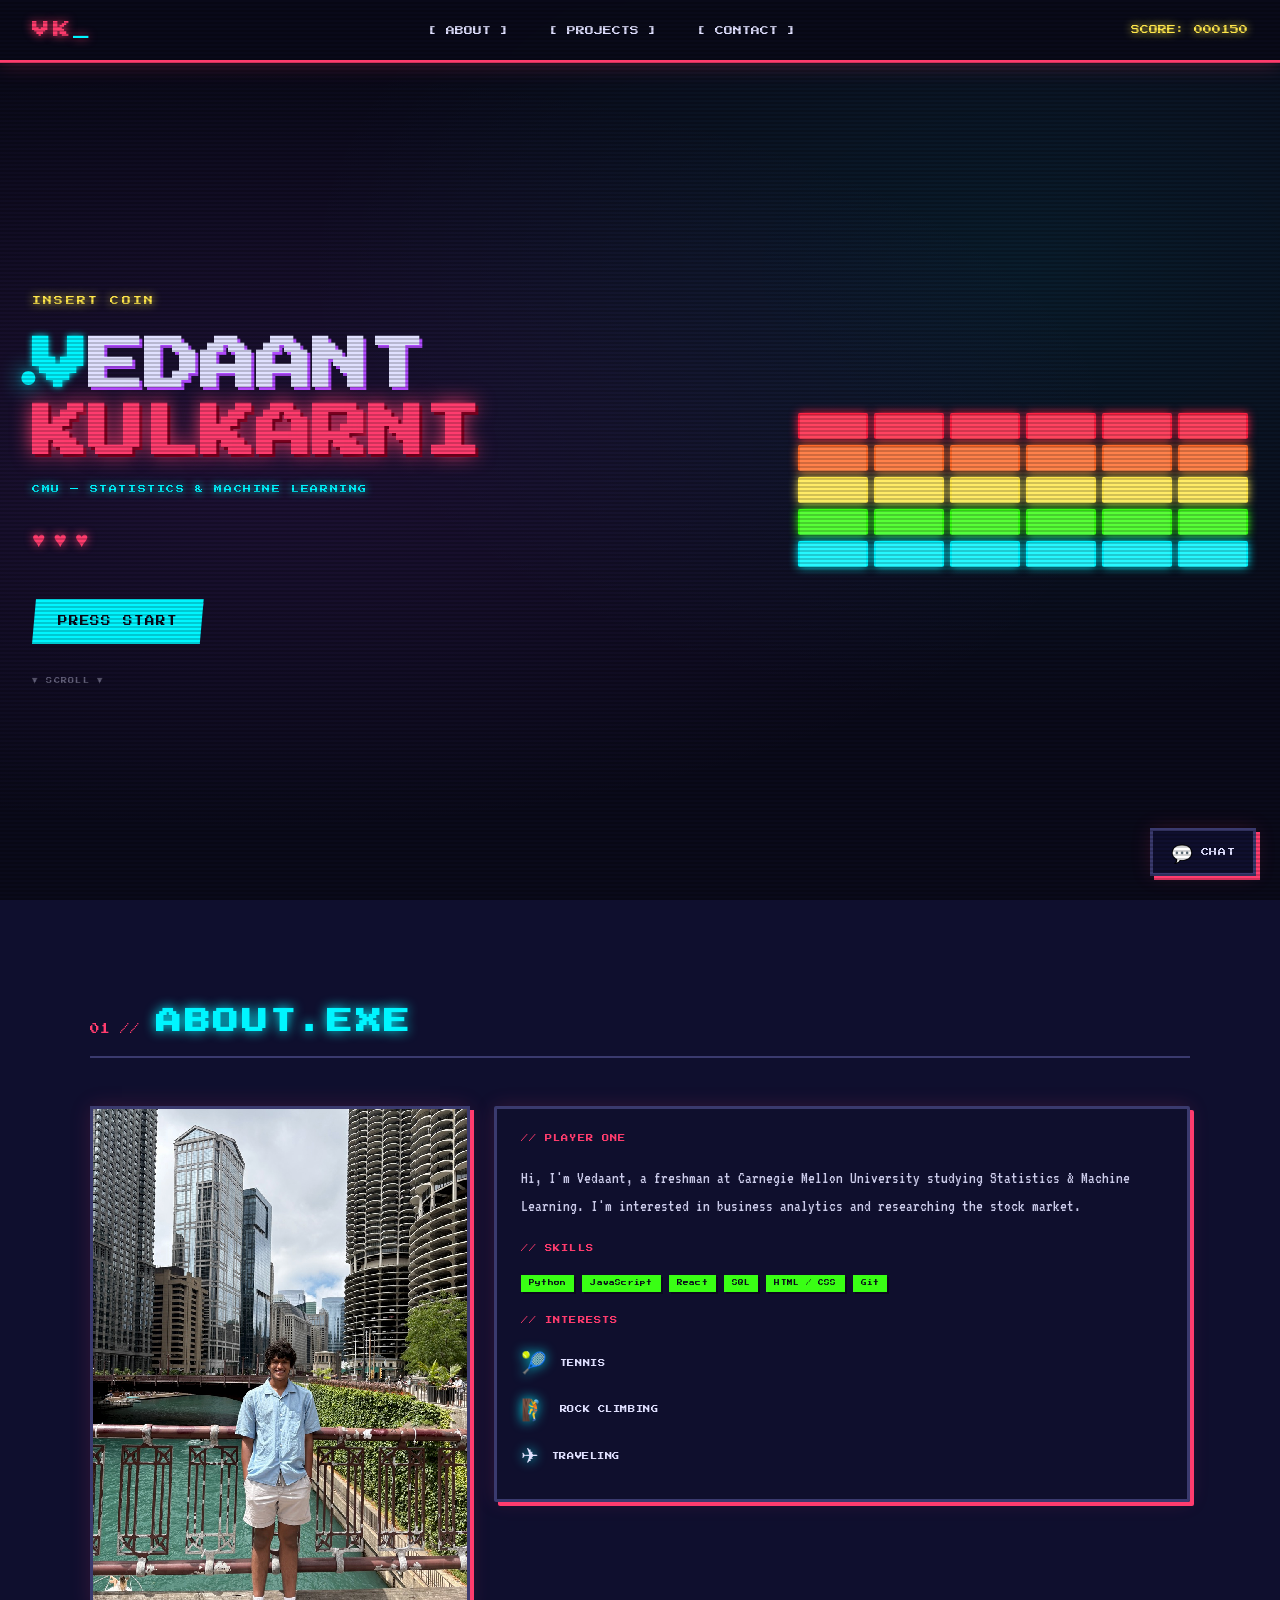
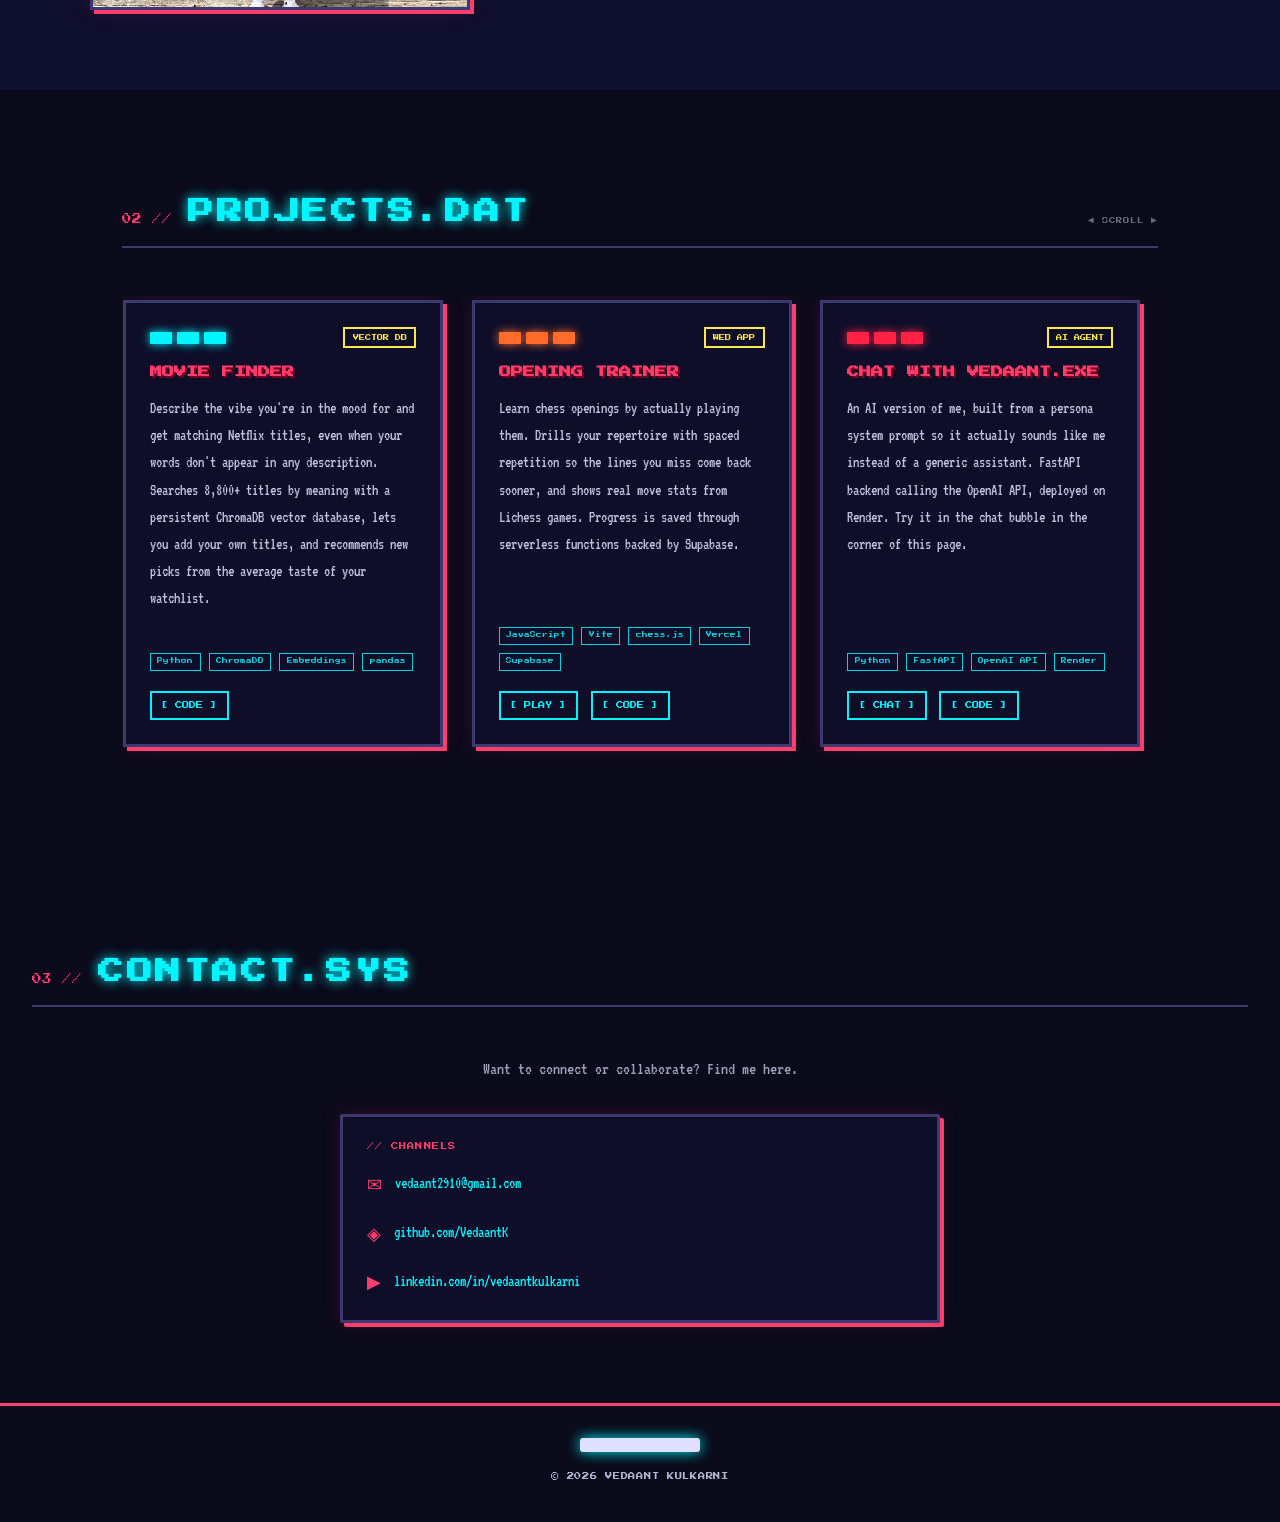
==== commit 5edf8405: "Add Movie Finder as the newest project card Co-Authored-By: Claude Opus 5.5 <noreply@anthropic.com>" ====
--- a/index.html
+++ b/index.html
@@ -151,7 +151,30 @@
     <!-- Newest project first (left) — cards scroll horizontally, oldest ends up on the right -->
     <div class="projects-grid">
 
-      <!-- Opening Trainer — chess openings with spaced repetition (newest project) -->
+      <!-- Movie Finder — semantic search over Netflix titles with ChromaDB (newest project) -->
+      <article class="project-card pixel-border">
+        <div class="project-top">
+          <div class="project-bricks" aria-hidden="true">
+            <div class="pb b-cyan"></div><div class="pb b-cyan"></div><div class="pb b-cyan"></div>
+          </div>
+          <span class="project-tag">VECTOR DB</span>
+        </div>
+        <h3 class="project-name">MOVIE FINDER</h3>
+        <p class="project-desc">
+          Describe the vibe you're in the mood for and get matching Netflix titles, even
+          when your words don't appear in any description. Searches 8,800+ titles by meaning
+          with a persistent ChromaDB vector database, lets you add your own titles, and
+          recommends new picks from the average taste of your watchlist.
+        </p>
+        <div class="project-tech">
+          <span>Python</span><span>ChromaDB</span><span>Embeddings</span><span>pandas</span>
+        </div>
+        <div class="project-links">
+          <a href="https://github.com/VedaantK/movie-finder" class="btn-sm" target="_blank" rel="noopener">[ CODE ]</a>
+        </div>
+      </article>
+
+      <!-- Opening Trainer — chess openings with spaced repetition -->
       <article class="project-card pixel-border">
         <div class="project-top">
           <div class="project-bricks" aria-hidden="true">
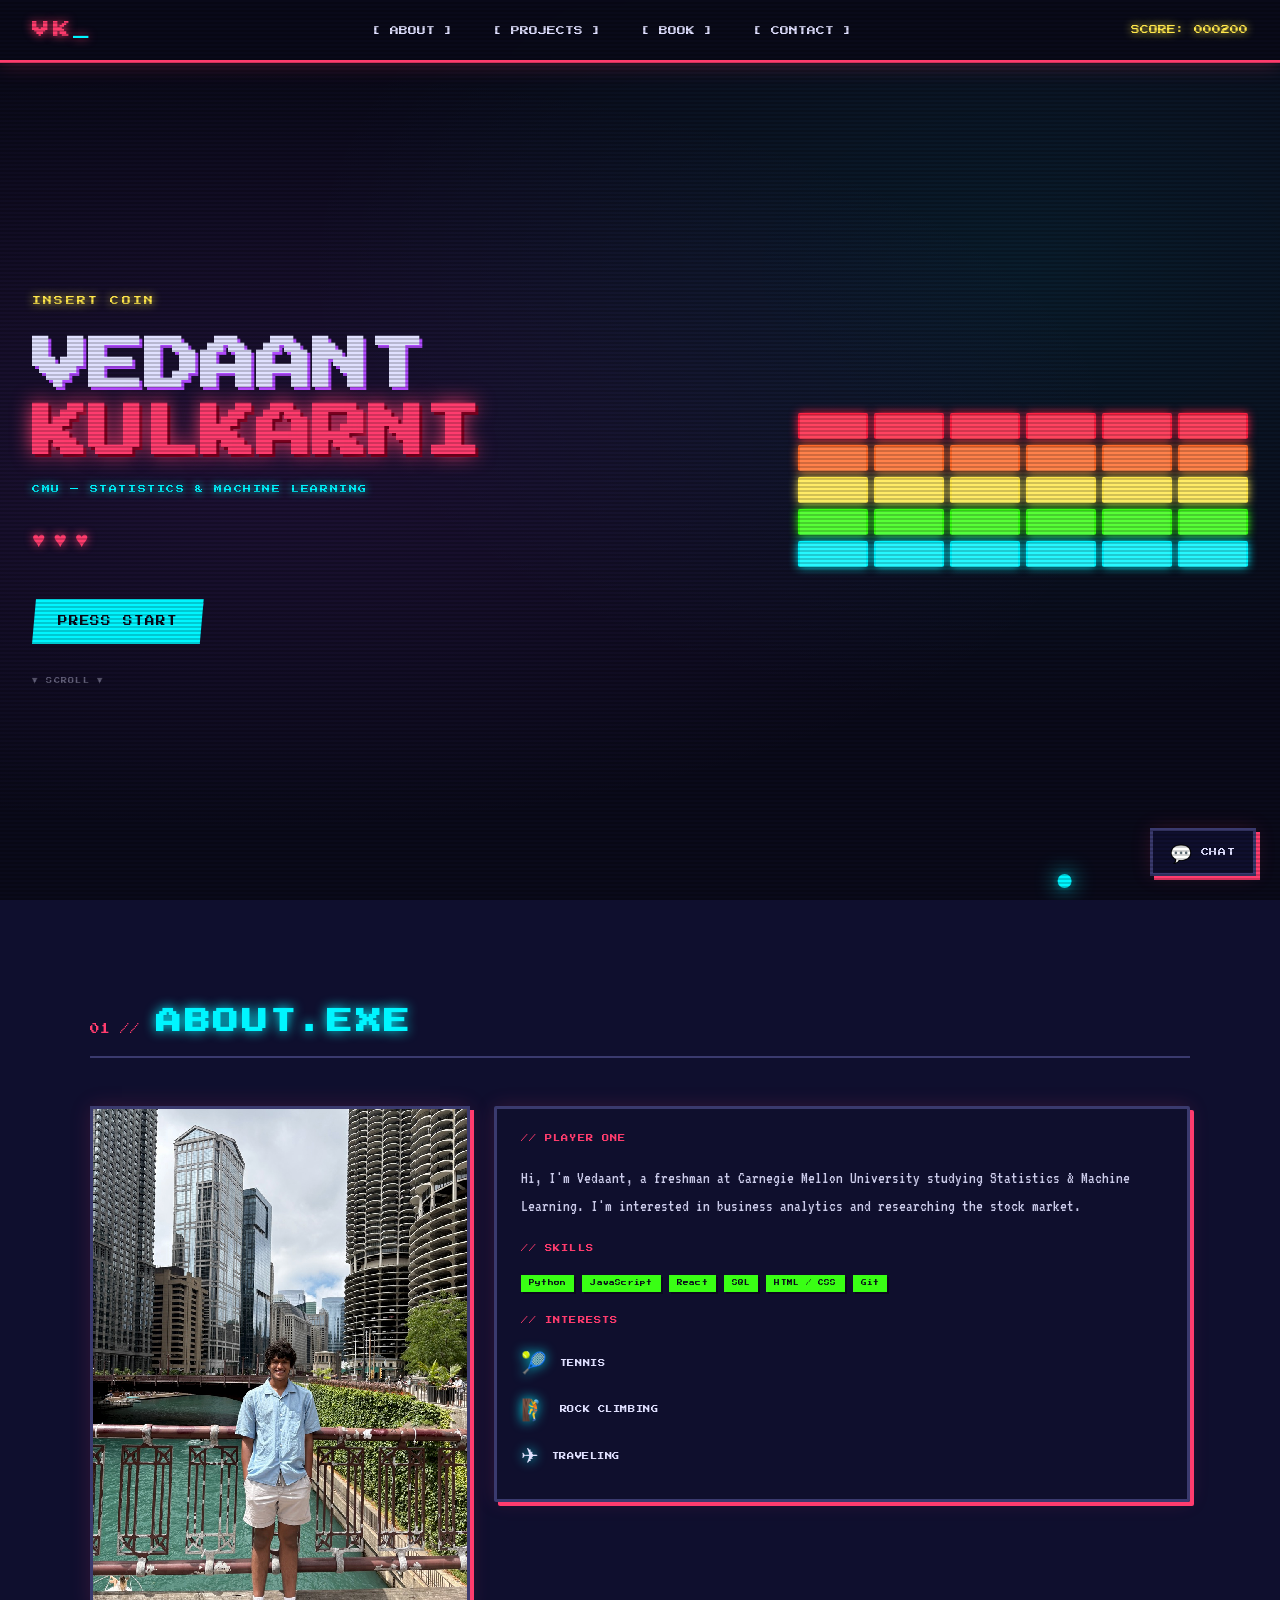
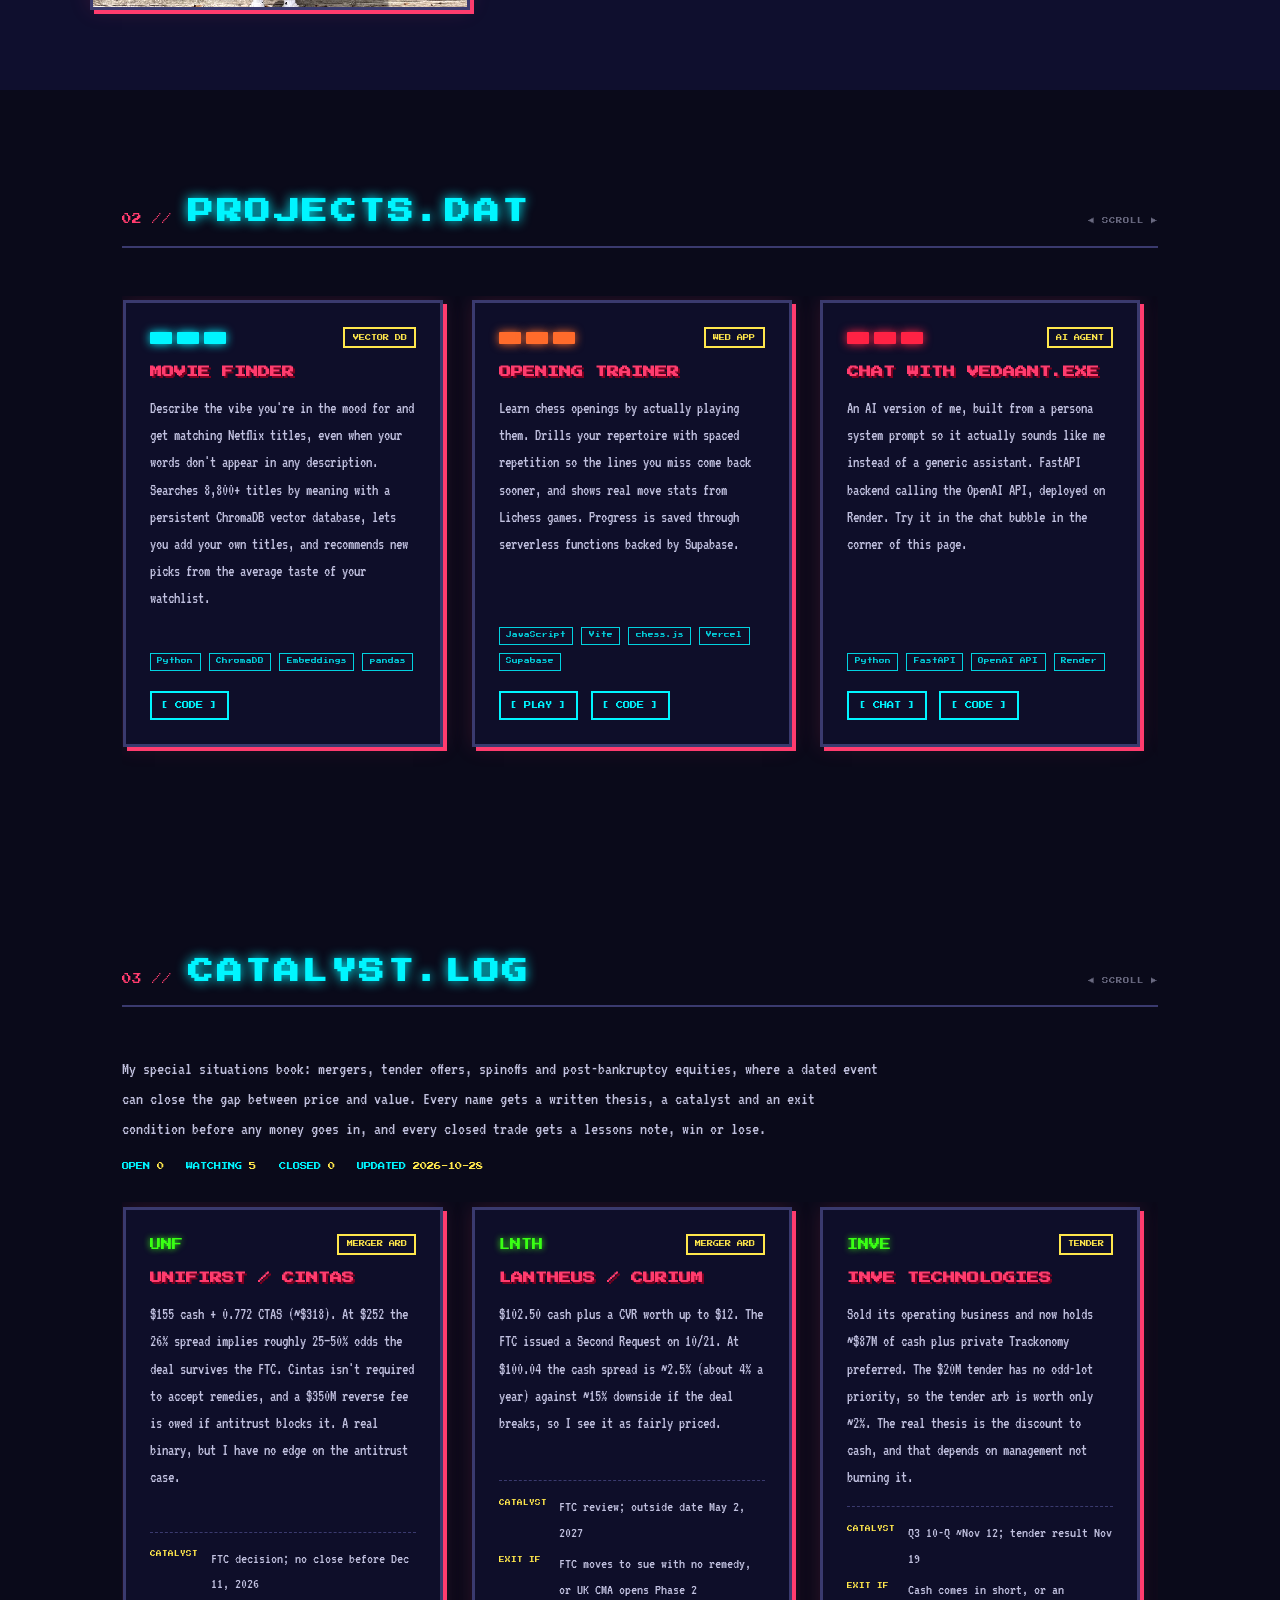
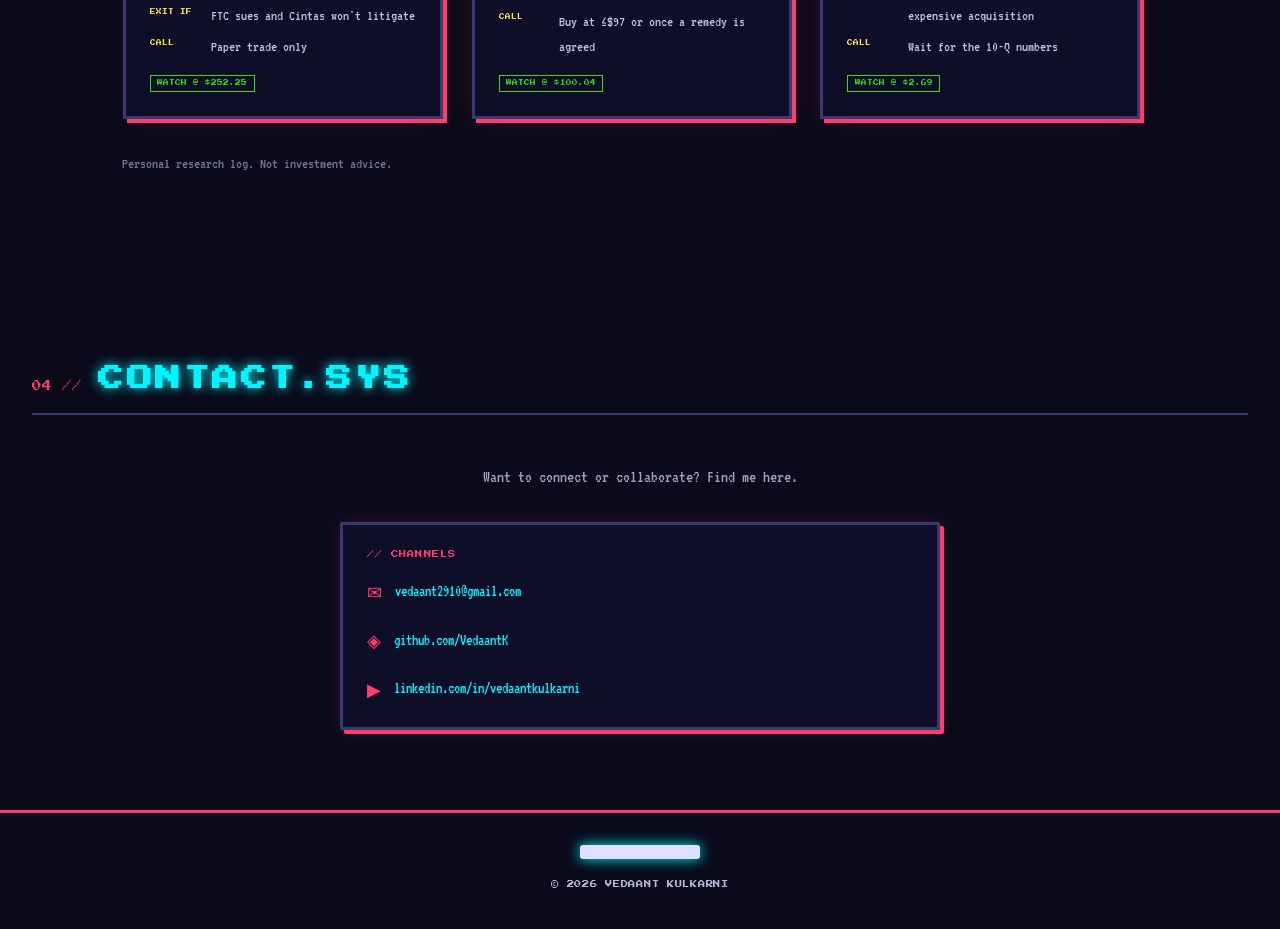
==== commit d86a543b: "Add Catalyst Log section for the special situations book Co-Authored-By: Claude Opus 5.5 <noreply@an" ====
--- a/index.html
+++ b/index.html
@@ -44,6 +44,7 @@
     <ul class="nav-links" id="navMenu">
       <li><a href="#about"    class="nav-btn">[ ABOUT ]</a></li>
       <li><a href="#projects" class="nav-btn">[ PROJECTS ]</a></li>
+      <li><a href="#book"     class="nav-btn">[ BOOK ]</a></li>
       <li><a href="#contact"  class="nav-btn">[ CONTACT ]</a></li>
     </ul>
     <div class="nav-score">SCORE: <span id="score">000000</span></div>
@@ -293,10 +294,135 @@
     </div>
   </section>
 
+  <!-- ── CATALYST LOG (special situations book) ──
+       Public record of the event-driven sleeve. Mirrors the private
+       trade-log artifact; update status/prices here when a name is
+       opened or closed. Closed trades keep their card with the result. -->
+  <section id="book">
+    <div class="section-header">
+      <span class="section-num">03 //</span>
+      <h2 class="section-title">CATALYST.LOG</h2>
+      <span class="scroll-hint-inline">◀ SCROLL ▶</span>
+    </div>
+
+    <div class="book-intro">
+      <p>
+        My special situations book: mergers, tender offers, spinoffs and post-bankruptcy equities,
+        where a dated event can close the gap between price and value. Every name gets a written
+        thesis, a catalyst and an exit condition before any money goes in, and every closed trade
+        gets a lessons note, win or lose.
+      </p>
+      <div class="book-stats">
+        <span>OPEN <b>0</b></span><span>WATCHING <b>5</b></span><span>CLOSED <b>0</b></span><span>UPDATED <b>2026-10-28</b></span>
+      </div>
+    </div>
+
+    <div class="projects-grid">
+
+      <article class="project-card book-card pixel-border">
+        <div class="project-top">
+          <span class="book-ticker">UNF</span>
+          <span class="project-tag">MERGER ARB</span>
+        </div>
+        <h3 class="project-name">UNIFIRST / CINTAS</h3>
+        <p class="project-desc">
+          $155 cash + 0.772 CTAS (~$318). At $252 the 26% spread implies roughly 25&ndash;50% odds
+          the deal survives the FTC. Cintas isn't required to accept remedies, and a $350M reverse
+          fee is owed if antitrust blocks it. A real binary, but I have no edge on the antitrust case.
+        </p>
+        <dl class="book-meta">
+          <dt>CATALYST</dt><dd>FTC decision; no close before Dec 11, 2026</dd>
+          <dt>EXIT IF</dt><dd>FTC sues and Cintas won't litigate</dd>
+          <dt>CALL</dt><dd>Paper trade only</dd>
+        </dl>
+        <div class="project-tech"><span class="book-status">WATCH @ $252.25</span></div>
+      </article>
+
+      <article class="project-card book-card pixel-border">
+        <div class="project-top">
+          <span class="book-ticker">LNTH</span>
+          <span class="project-tag">MERGER ARB</span>
+        </div>
+        <h3 class="project-name">LANTHEUS / CURIUM</h3>
+        <p class="project-desc">
+          $102.50 cash plus a CVR worth up to $12. The FTC issued a Second Request on 10/21. At $100.04
+          the cash spread is ~2.5% (about 4% a year) against ~15% downside if the deal breaks, so I see
+          it as fairly priced.
+        </p>
+        <dl class="book-meta">
+          <dt>CATALYST</dt><dd>FTC review; outside date May 2, 2027</dd>
+          <dt>EXIT IF</dt><dd>FTC moves to sue with no remedy, or UK CMA opens Phase 2</dd>
+          <dt>CALL</dt><dd>Buy at &le;$97 or once a remedy is agreed</dd>
+        </dl>
+        <div class="project-tech"><span class="book-status">WATCH @ $100.04</span></div>
+      </article>
+
+      <article class="project-card book-card pixel-border">
+        <div class="project-top">
+          <span class="book-ticker">INVE</span>
+          <span class="project-tag">TENDER</span>
+        </div>
+        <h3 class="project-name">INVE TECHNOLOGIES</h3>
+        <p class="project-desc">
+          Sold its operating business and now holds ~$87M of cash plus private Trackonomy preferred.
+          The $20M tender has no odd-lot priority, so the tender arb is worth only ~2%. The real thesis
+          is the discount to cash, and that depends on management not burning it.
+        </p>
+        <dl class="book-meta">
+          <dt>CATALYST</dt><dd>Q3 10-Q ~Nov 12; tender result Nov 19</dd>
+          <dt>EXIT IF</dt><dd>Cash comes in short, or an expensive acquisition</dd>
+          <dt>CALL</dt><dd>Wait for the 10-Q numbers</dd>
+        </dl>
+        <div class="project-tech"><span class="book-status">WATCH @ $2.69</span></div>
+      </article>
+
+      <article class="project-card book-card pixel-border">
+        <div class="project-top">
+          <span class="book-ticker">MSGR</span>
+          <span class="project-tag">SPINOFF</span>
+        </div>
+        <h3 class="project-name">MSG RANGERS</h3>
+        <p class="project-desc">
+          The NY Rangers, spun out of MSG Sports on 10/26. ~$2.5B enterprise value against
+          $3.6&ndash;3.8B published team valuations. But index funds are buying rather than
+          dumping it, and the discount looks structural (Dolan family control, NHL consent rules).
+        </p>
+        <dl class="book-meta">
+          <dt>CATALYST</dt><dd>None scheduled (stake sale, buyback, approach)</dd>
+          <dt>EXIT IF</dt><dd>No catalyst within ~6 months</dd>
+          <dt>CALL</dt><dd>Wait for a catalyst or a sharp drop</dd>
+        </dl>
+        <div class="project-tech"><span class="book-status">WATCH @ $189.20</span></div>
+      </article>
+
+      <article class="project-card book-card pixel-border">
+        <div class="project-top">
+          <span class="book-ticker">OPI</span>
+          <span class="project-tag">POST-REORG</span>
+        </div>
+        <h3 class="project-name">OFFICE PROPERTIES</h3>
+        <p class="project-desc">
+          Office REIT that came out of Chapter 11 in June. The equity is a thin stub on $1.7B of
+          secured debt: the plan's midpoint value is ~$24/share against $13.31, but a 10% lower
+          enterprise value would leave ~$5. Occupancy is 78% and still falling.
+        </p>
+        <dl class="book-meta">
+          <dt>CATALYST</dt><dd>Q3 results, early November</dd>
+          <dt>EXIT IF</dt><dd>Occupancy falls again, or assets sell below book</dd>
+          <dt>CALL</dt><dd>Small option-like stake only after Q3</dd>
+        </dl>
+        <div class="project-tech"><span class="book-status">WATCH @ $13.31</span></div>
+      </article>
+
+    </div>
+
+    <p class="book-note">Personal research log. Not investment advice.</p>
+  </section>
+
   <!-- ── CONTACT ── -->
   <section id="contact">
     <div class="section-header">
-      <span class="section-num">03 //</span>
+      <span class="section-num">04 //</span>
       <h2 class="section-title">CONTACT.SYS</h2>
     </div>
 
--- a/style.css
+++ b/style.css
@@ -604,6 +604,78 @@
 }
 
 /* ═══════════════════════════════════════════════
+   CATALYST LOG (special situations book)
+   Reuses the project scroller/cards; adds stats + thesis rows
+   ═══════════════════════════════════════════════ */
+#book {
+  padding: 100px 2rem 80px;
+}
+
+.book-intro {
+  max-width: 760px;
+  margin-bottom: 1.8rem;
+  font-size: 1.1rem;
+  color: var(--fg);
+}
+
+.book-intro p {
+  opacity: 0.85;
+}
+
+.book-stats {
+  display: flex;
+  flex-wrap: wrap;
+  gap: 0.6rem 1.4rem;
+  margin-top: 1rem;
+  font-family: var(--font-pixel);
+  font-size: 0.45rem;
+  color: var(--cyan);
+}
+
+.book-stats b {
+  color: var(--yellow);
+  font-weight: normal;
+}
+
+.book-ticker {
+  font-family: var(--font-pixel);
+  font-size: 0.7rem;
+  color: var(--green);
+  text-shadow: 0 0 6px var(--green);
+}
+
+.book-meta {
+  display: grid;
+  grid-template-columns: auto 1fr;
+  gap: 0.35rem 0.8rem;
+  font-size: 0.95rem;
+  border-top: 1px dashed var(--border);
+  padding-top: 0.8rem;
+}
+
+.book-meta dt {
+  font-family: var(--font-pixel);
+  font-size: 0.35rem;
+  color: var(--yellow);
+  padding-top: 0.3rem;
+}
+
+.book-meta dd {
+  opacity: 0.85;
+}
+
+.project-tech .book-status {
+  color: var(--green);
+  border-color: var(--green);
+}
+
+.book-note {
+  margin-top: 0.6rem;
+  font-size: 0.95rem;
+  opacity: 0.5;
+}
+
+/* ═══════════════════════════════════════════════
    CONTACT
    ═══════════════════════════════════════════════ */
 #contact {
@@ -947,6 +1019,7 @@
     padding: 80px 1.2rem 50px;
   }
   #about,
+  #book,
   #contact {
     padding: 80px 1.2rem 50px;
   }
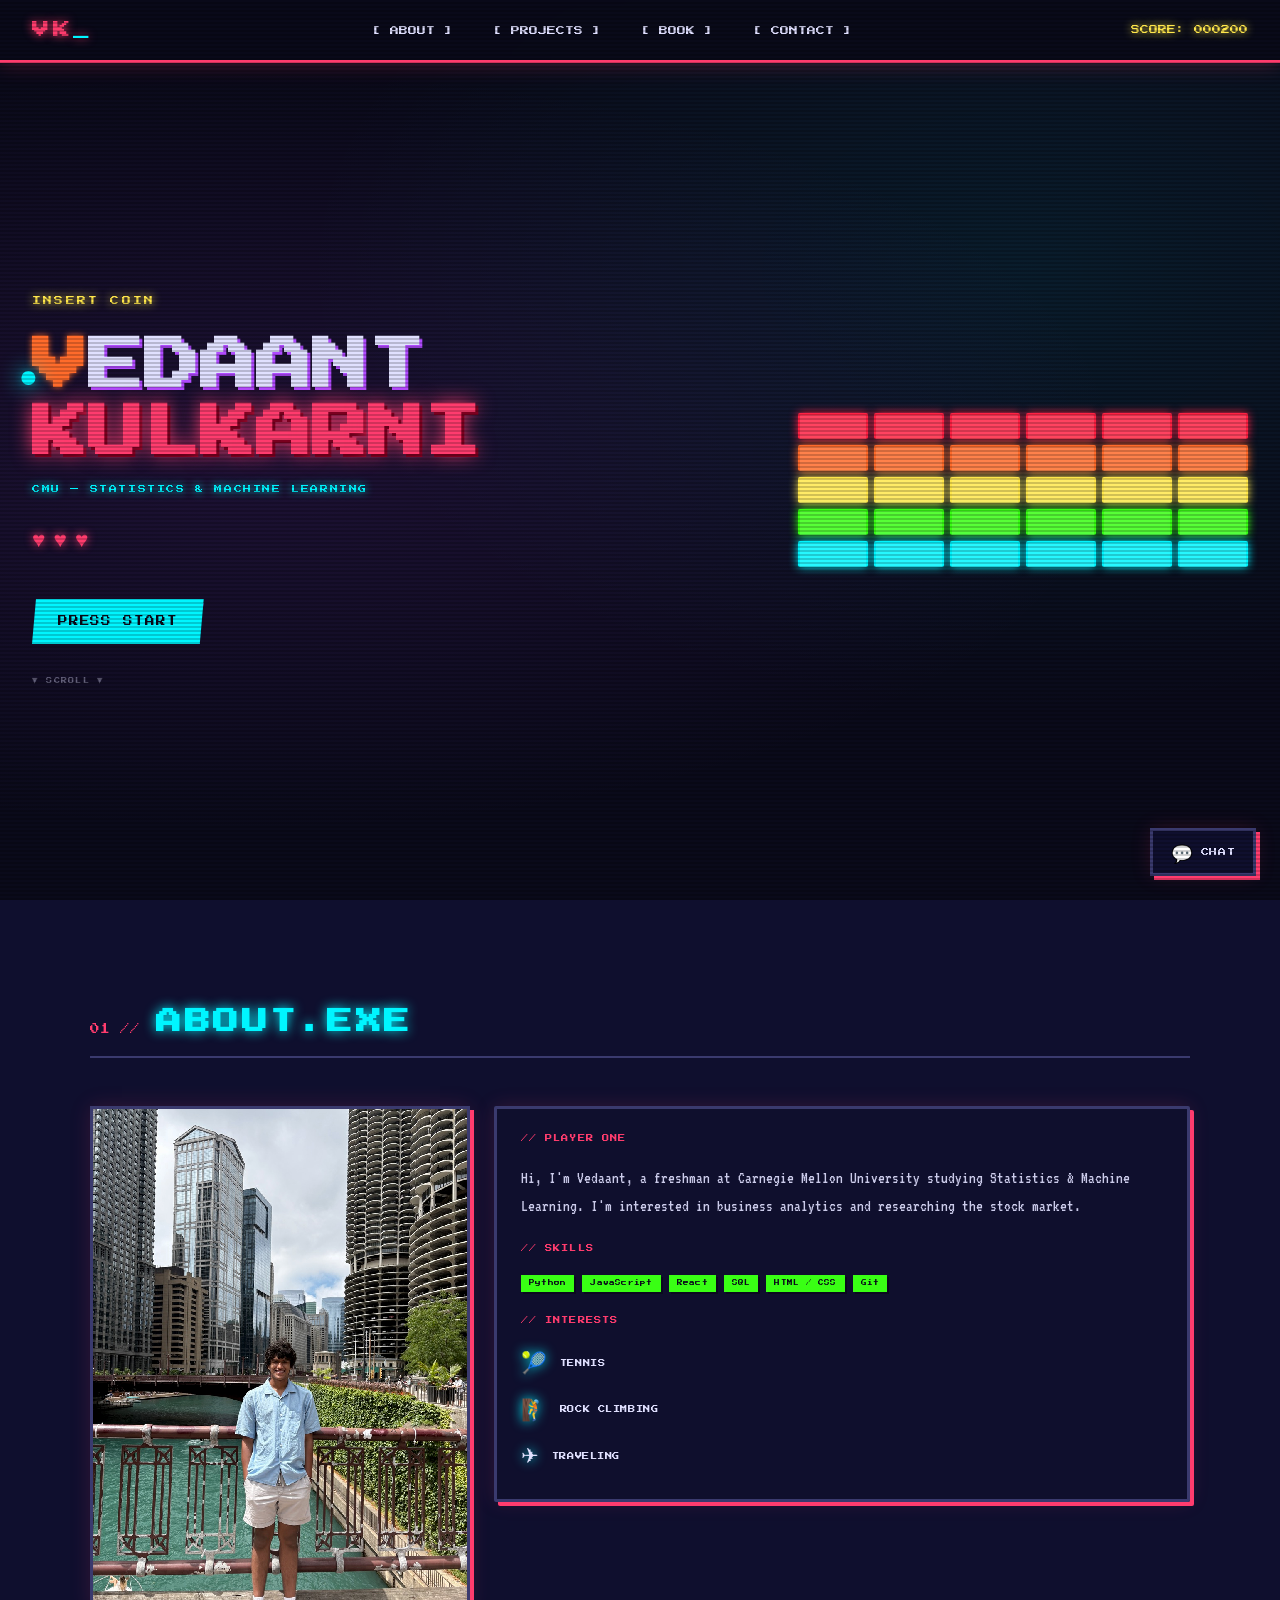
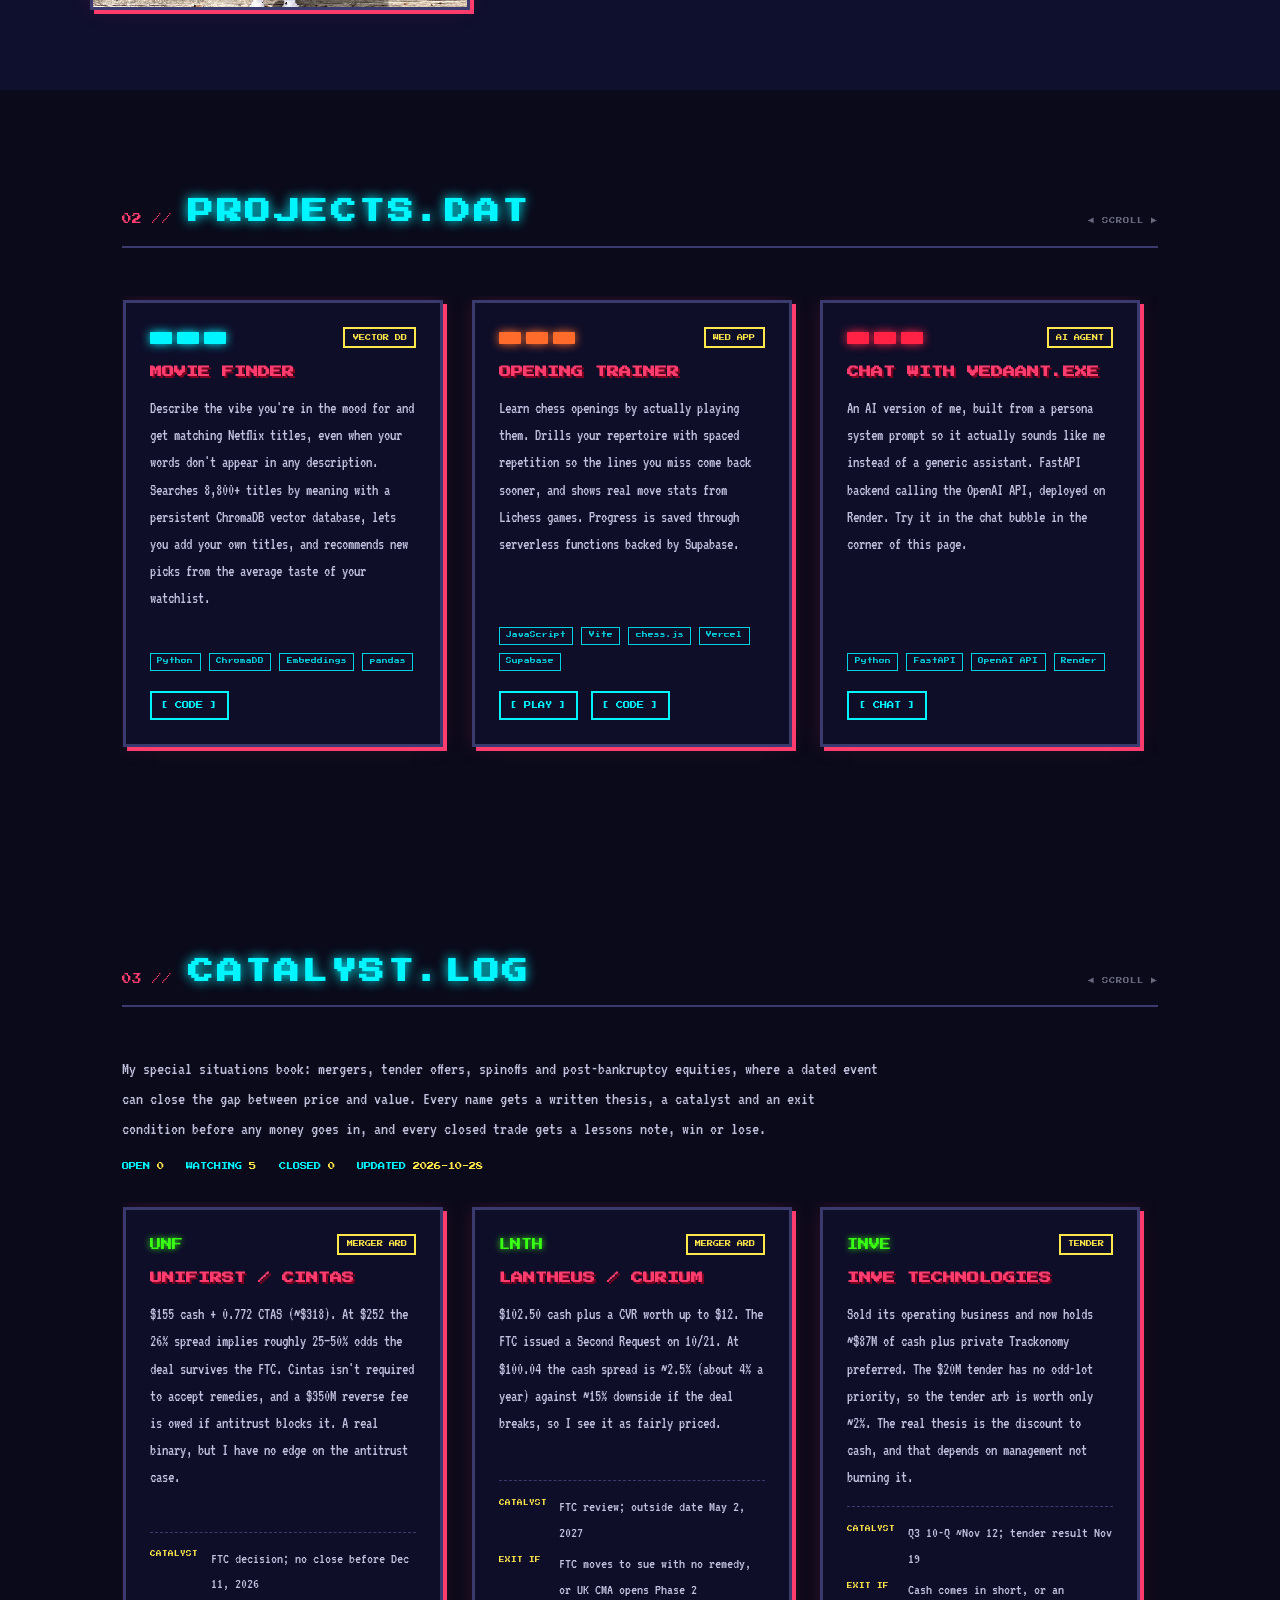
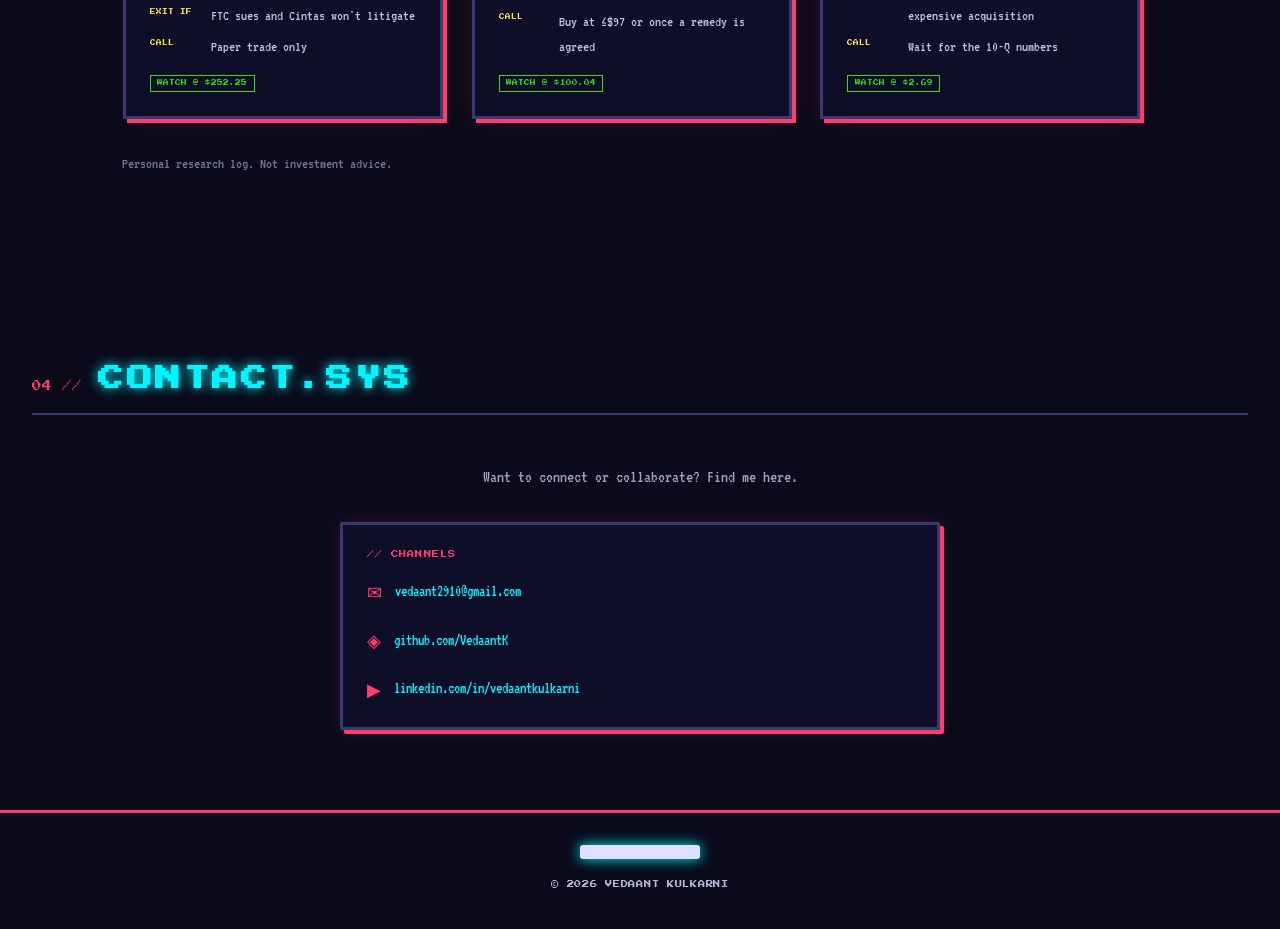
==== commit 7fb7f05e: "Add README, drop .DS_Store, remove link to now-private chat backend repo Co-Authored-By: Claude Opus" ====
--- a/index.html
+++ b/index.html
@@ -217,7 +217,6 @@
         </div>
         <div class="project-links">
           <a href="#" class="btn-sm" data-open-chat>[ CHAT ]</a>
-          <a href="https://github.com/VedaantK/vedaant-chat" class="btn-sm" target="_blank" rel="noopener">[ CODE ]</a>
         </div>
       </article>
 
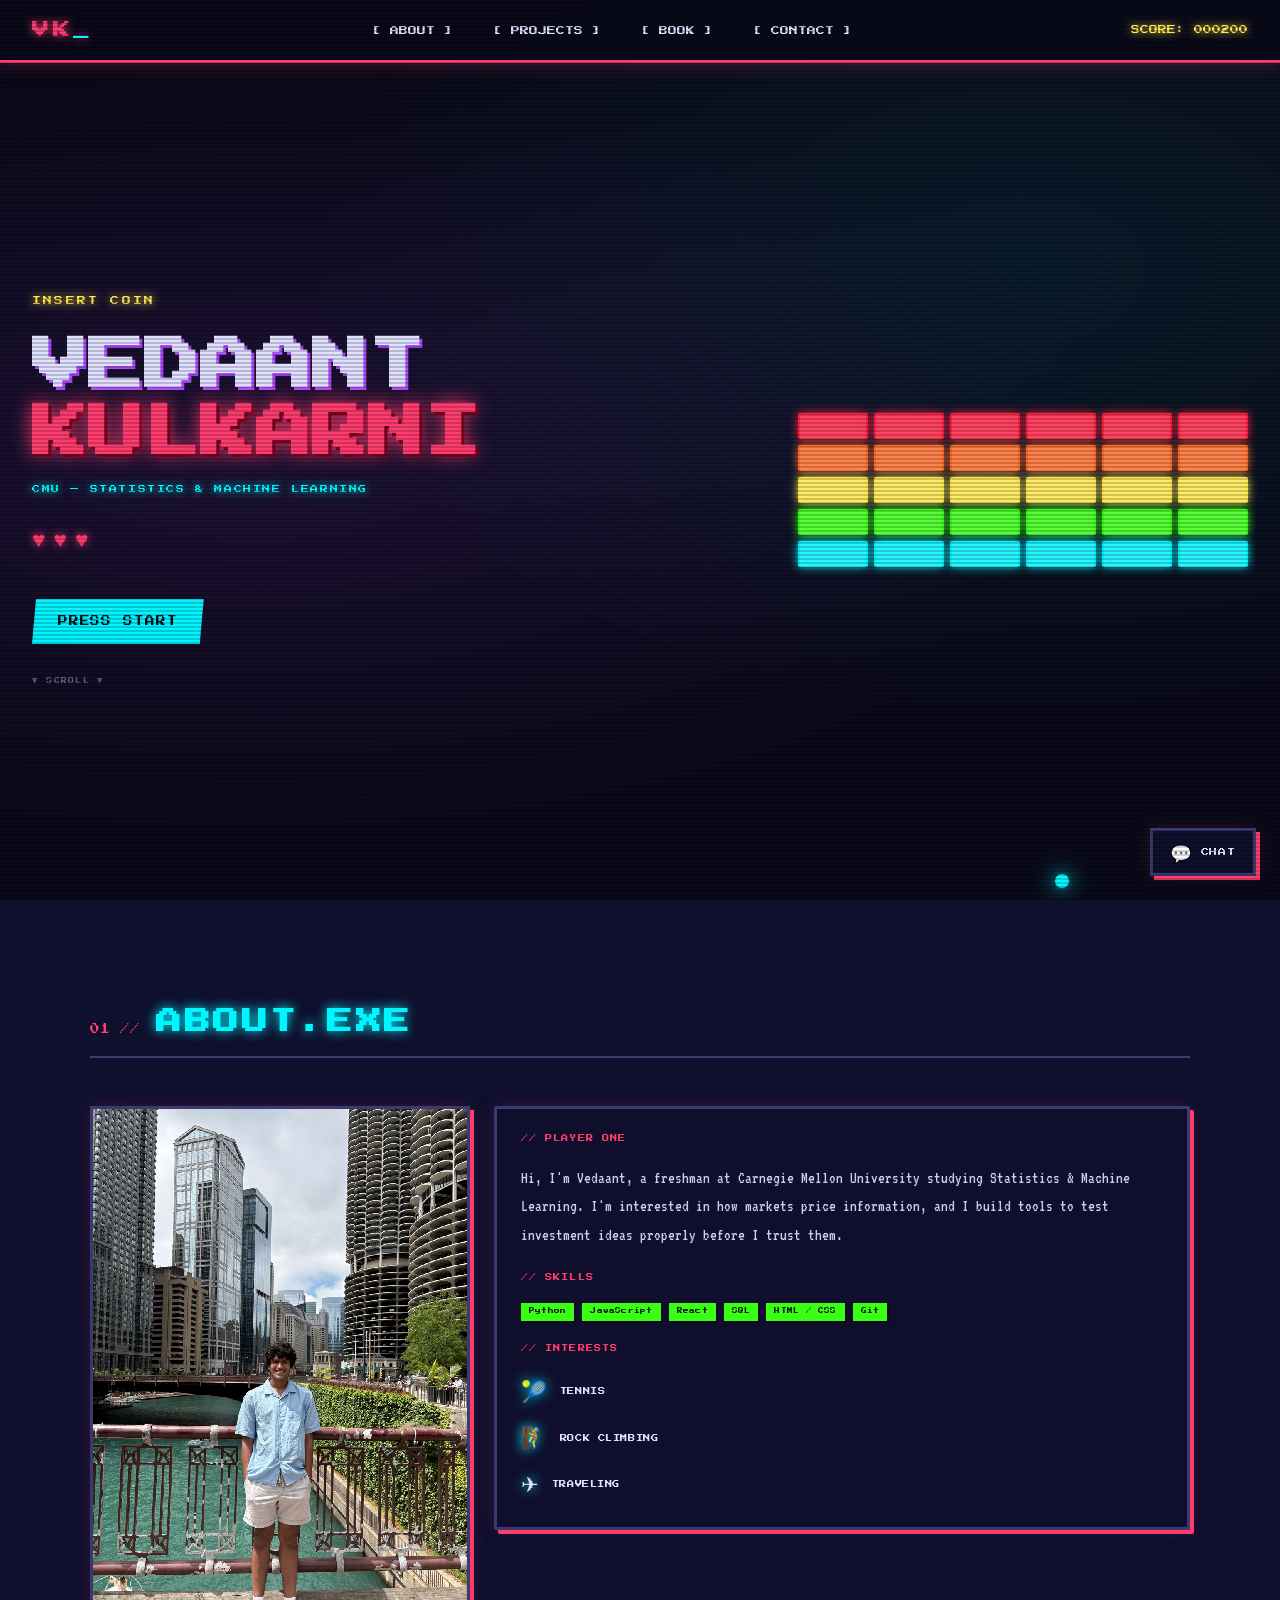
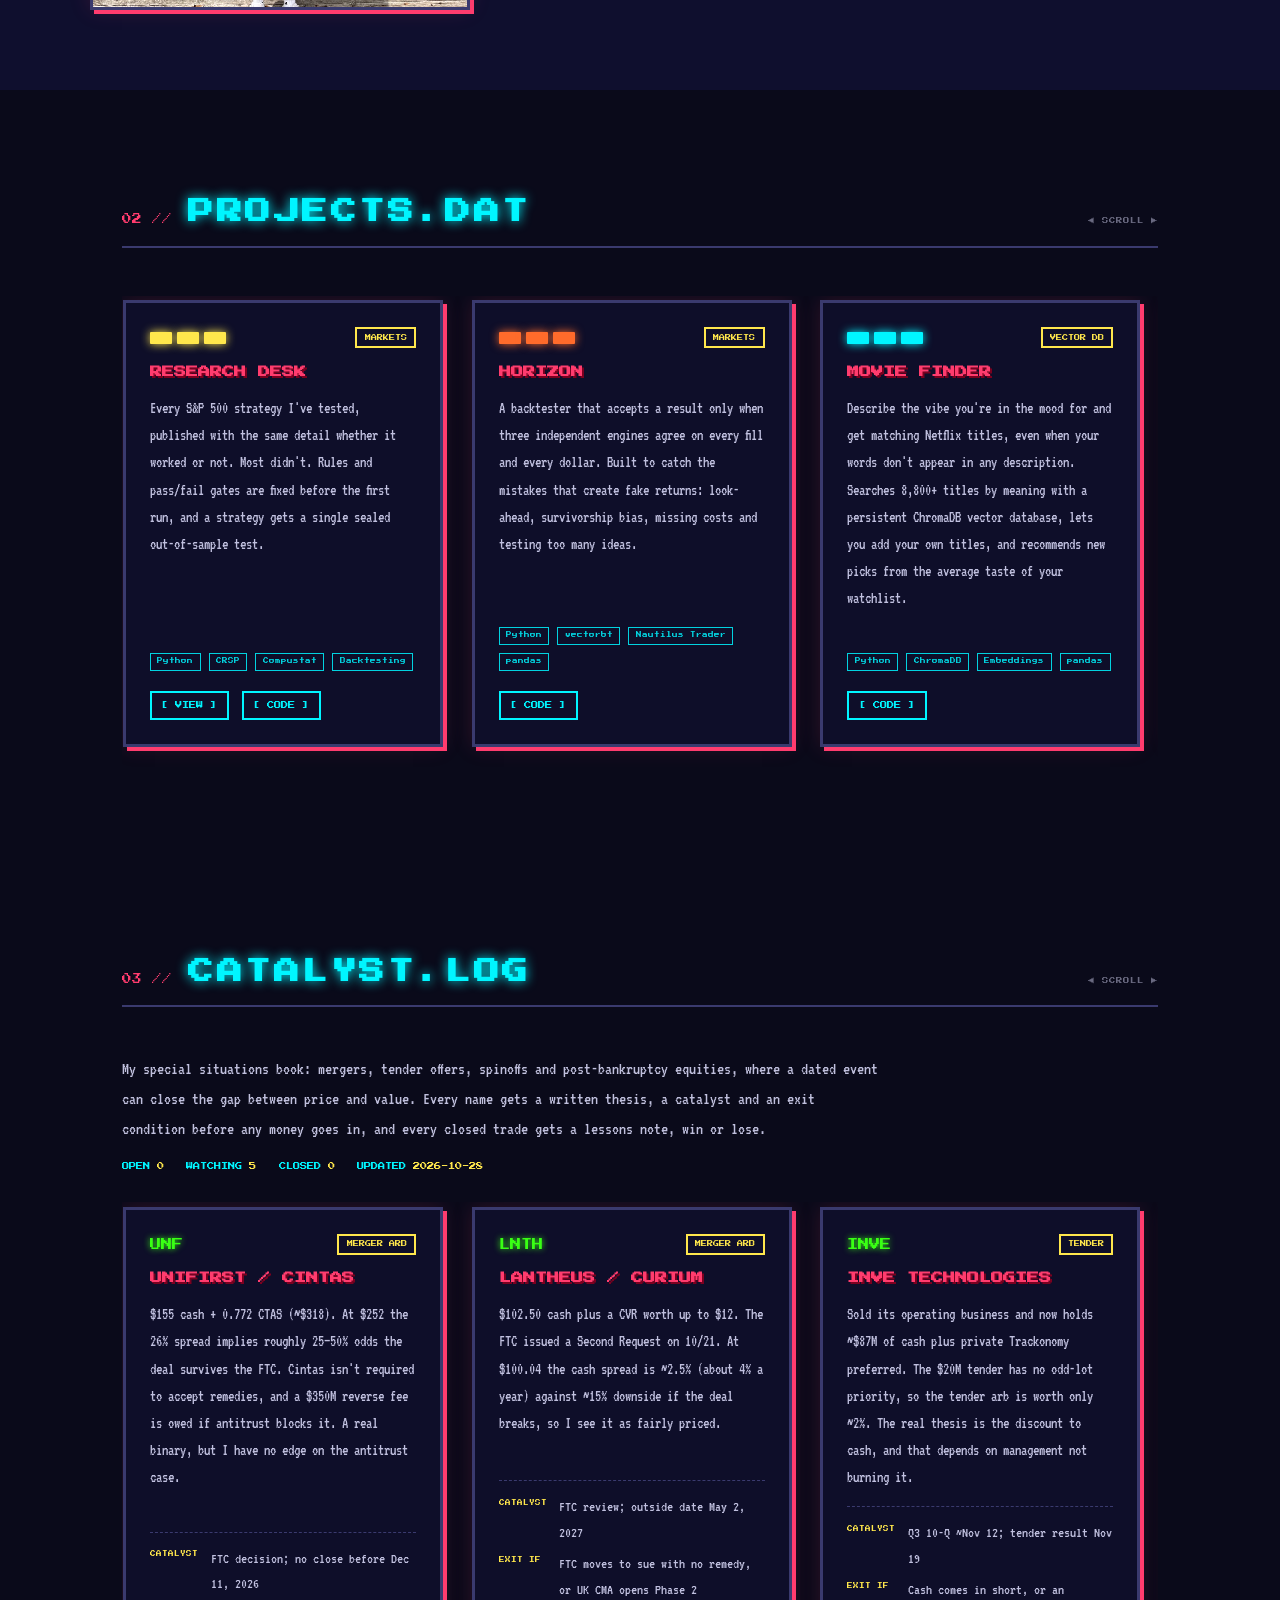
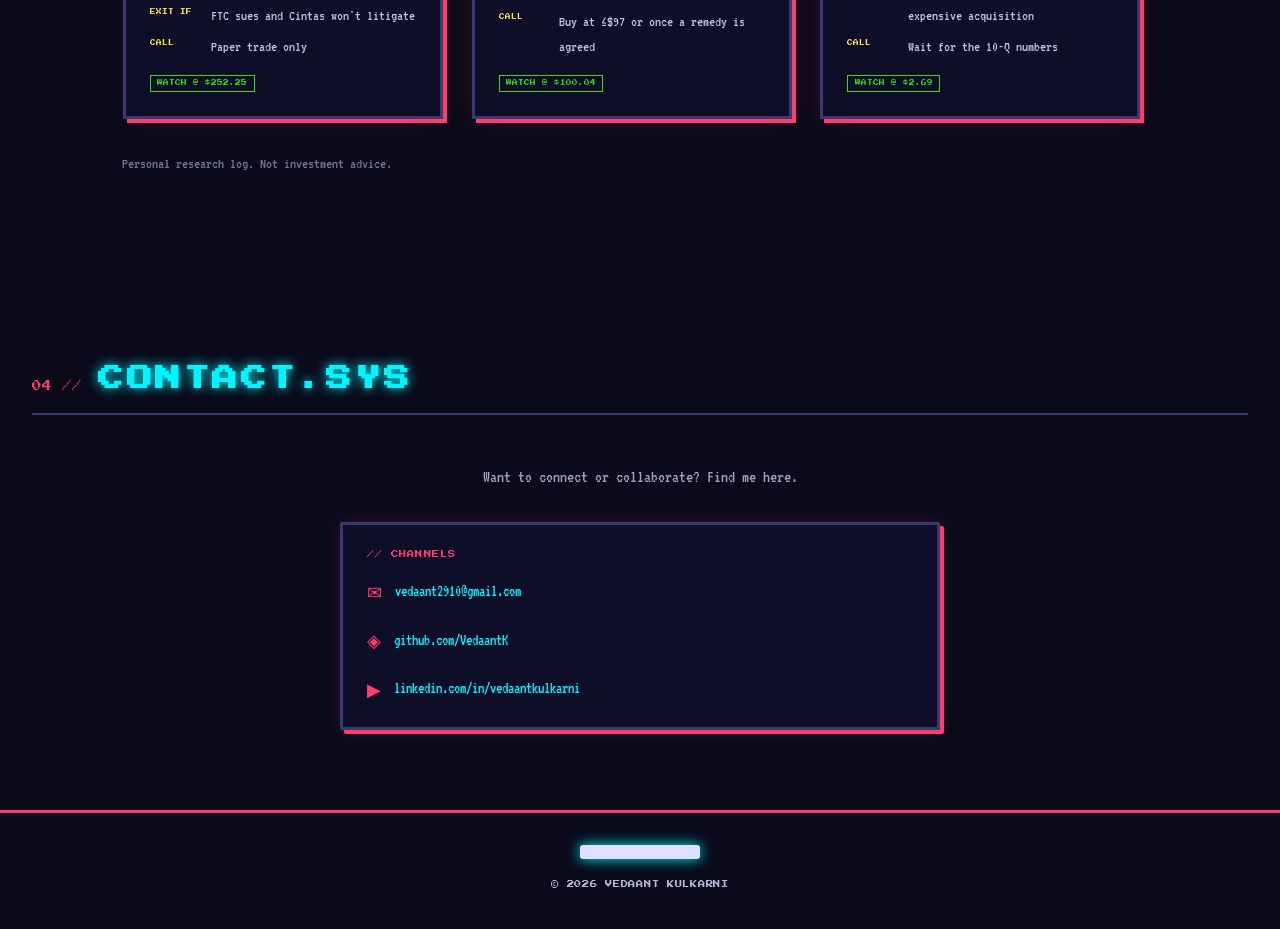
==== commit 43d9995f: "Feature Research Desk and Horizon, update bio, fix Opening Trainer host tag Co-Authored-By: Claude O" ====
--- a/index.html
+++ b/index.html
@@ -107,7 +107,7 @@
           <div class="card-label">// PLAYER ONE</div>
           <p class="about-text">
             Hi, I'm Vedaant, a freshman at Carnegie Mellon University studying Statistics &amp; Machine Learning.
-            I'm interested in business analytics and researching the stock market.
+            I'm interested in how markets price information, and I build tools to test investment ideas properly before I trust them.
           </p>
 
           <!-- Skills section — required by course spec -->
@@ -149,8 +149,53 @@
       <span class="scroll-hint-inline">◀ SCROLL ▶</span>
     </div>
 
-    <!-- Newest project first (left) — cards scroll horizontally, oldest ends up on the right -->
+    <!-- Markets projects first, then newest to oldest — cards scroll horizontally, oldest ends up on the right -->
     <div class="projects-grid">
+
+      <!-- Research desk: every systematic strategy tested, published whether it worked or not -->
+      <article class="project-card pixel-border">
+        <div class="project-top">
+          <div class="project-bricks" aria-hidden="true">
+            <div class="pb b-yellow"></div><div class="pb b-yellow"></div><div class="pb b-yellow"></div>
+          </div>
+          <span class="project-tag">MARKETS</span>
+        </div>
+        <h3 class="project-name">RESEARCH DESK</h3>
+        <p class="project-desc">
+          Every S&amp;P 500 strategy I've tested, published with the same detail whether it
+          worked or not. Most didn't. Rules and pass/fail gates are fixed before the first run,
+          and a strategy gets a single sealed out-of-sample test.
+        </p>
+        <div class="project-tech">
+          <span>Python</span><span>CRSP</span><span>Compustat</span><span>Backtesting</span>
+        </div>
+        <div class="project-links">
+          <a href="https://vedaantk.github.io/research-desk/" class="btn-sm" target="_blank" rel="noopener">[ VIEW ]</a>
+          <a href="https://github.com/VedaantK/research-desk" class="btn-sm" target="_blank" rel="noopener">[ CODE ]</a>
+        </div>
+      </article>
+
+      <!-- Horizon: multi-engine backtester -->
+      <article class="project-card pixel-border">
+        <div class="project-top">
+          <div class="project-bricks" aria-hidden="true">
+            <div class="pb b-orange"></div><div class="pb b-orange"></div><div class="pb b-orange"></div>
+          </div>
+          <span class="project-tag">MARKETS</span>
+        </div>
+        <h3 class="project-name">HORIZON</h3>
+        <p class="project-desc">
+          A backtester that accepts a result only when three independent engines agree on every
+          fill and every dollar. Built to catch the mistakes that create fake returns:
+          look-ahead, survivorship bias, missing costs and testing too many ideas.
+        </p>
+        <div class="project-tech">
+          <span>Python</span><span>vectorbt</span><span>Nautilus Trader</span><span>pandas</span>
+        </div>
+        <div class="project-links">
+          <a href="https://github.com/VedaantK/horizon" class="btn-sm" target="_blank" rel="noopener">[ CODE ]</a>
+        </div>
+      </article>
 
       <!-- Movie Finder — semantic search over Netflix titles with ChromaDB (newest project) -->
       <article class="project-card pixel-border">
@@ -190,7 +235,7 @@
           Lichess games. Progress is saved through serverless functions backed by Supabase.
         </p>
         <div class="project-tech">
-          <span>JavaScript</span><span>Vite</span><span>chess.js</span><span>Vercel</span><span>Supabase</span>
+          <span>JavaScript</span><span>Vite</span><span>chess.js</span><span>Render</span><span>Supabase</span>
         </div>
         <div class="project-links">
           <a href="https://opening-trainer-u1ow.onrender.com" class="btn-sm" target="_blank" rel="noopener">[ PLAY ]</a>
